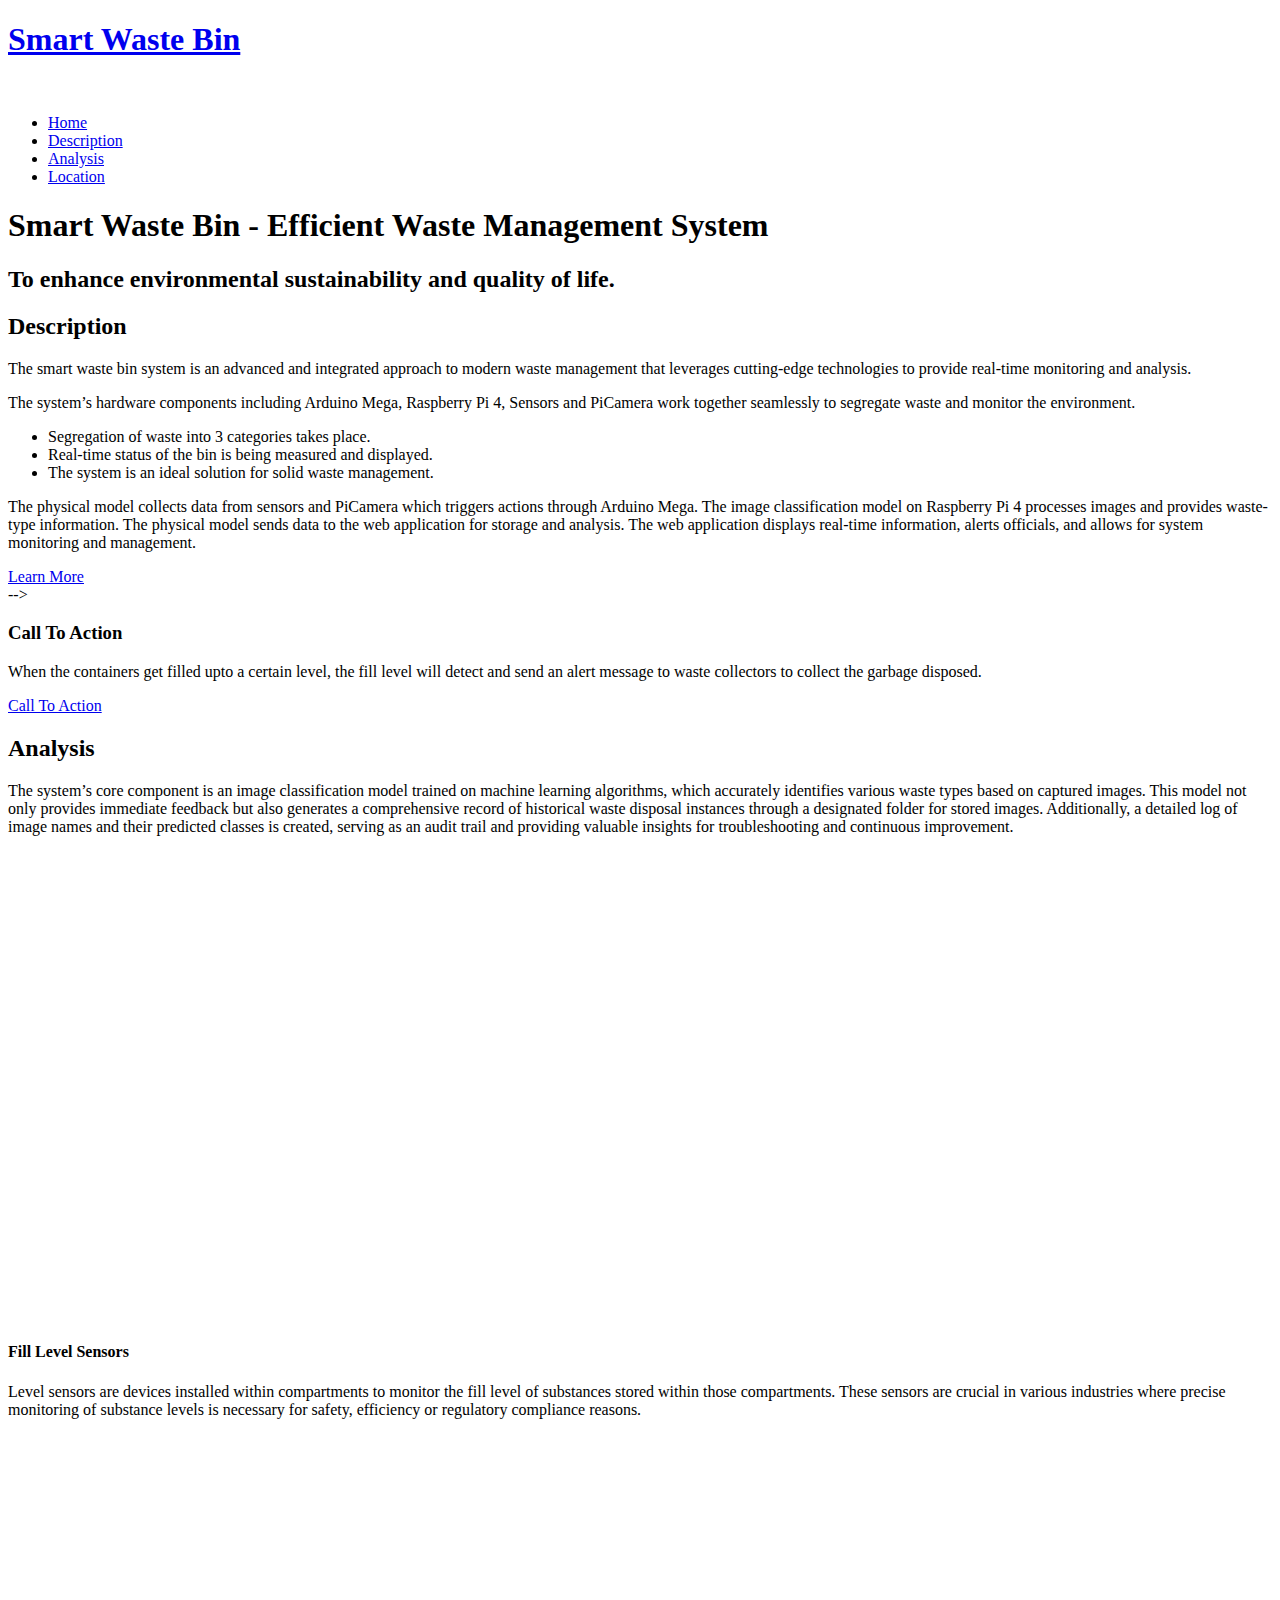
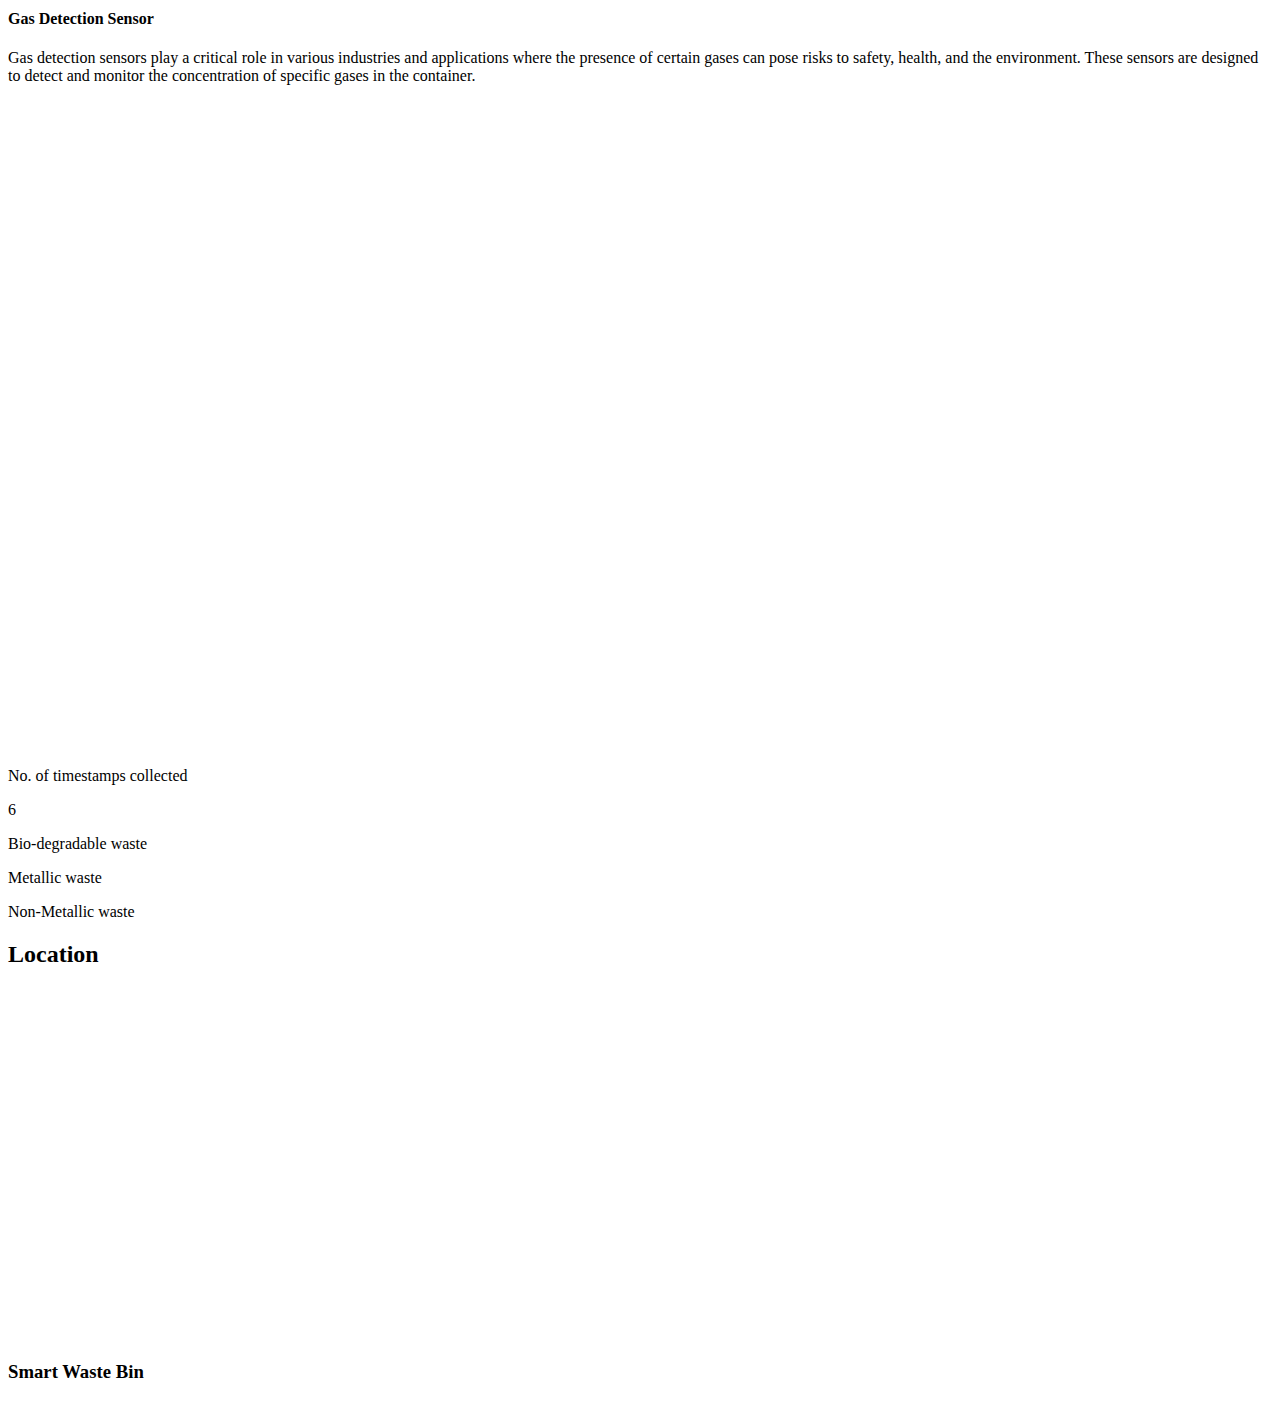
==== index.html @ ab893195 "Add files via upload" ====
<!DOCTYPE html>
<html lang="en">

<head>
  <meta charset="utf-8">
  <meta content="width=device-width, initial-scale=1.0" name="viewport">

  <title>Smart Waste Bin</title>
  <meta content="" name="description">
  <meta content="" name="keywords">

  <!-- Favicons -->
  <link href="assets/img/favicon.png" rel="icon">
  <link href="assets/img/apple-touch-icon.png" rel="apple-touch-icon">

  <!-- Google Fonts -->
  <link href="https://fonts.googleapis.com/css?family=Open+Sans:300,300i,400,400i,600,600i,700,700i|Raleway:300,300i,400,400i,500,500i,600,600i,700,700i|Poppins:300,300i,400,400i,500,500i,600,600i,700,700i" rel="stylesheet">

  <!-- Vendor CSS Files -->
  <link href="assets/vendor/bootstrap/css/bootstrap.min.css" rel="stylesheet">
  <link href="assets/vendor/bootstrap-icons/bootstrap-icons.css" rel="stylesheet">
  <link href="assets/vendor/boxicons/css/boxicons.min.css" rel="stylesheet">
  <link href="assets/vendor/glightbox/css/glightbox.min.css" rel="stylesheet">
  <link href="assets/vendor/remixicon/remixicon.css" rel="stylesheet">
  <link href="assets/vendor/swiper/swiper-bundle.min.css" rel="stylesheet">

  <!-- Template Main CSS File -->
  <link href="assets/css/style.css" rel="stylesheet">

  <!--Including Chart.js in HTML file-->
  <script src="https://cdn.jsdelivr.net/npm/chart.js"></script>
  <script src="https://cdnjs.cloudflare.com/ajax/libs/PapaParse/5.3.0/papaparse.min.js"></script>
  <style>
    .chart-container {
        width: 33%;
        display: inline-block;
        margin: 10px;
        justify-content: center;
    }
    .charts-wrapper {
            white-space: nowrap; /* Prevents charts from wrapping to next line */
            font-size: 0; /* Removes whitespace between inline-block elements */
    }

    .chart-containers {
      display: flex;
      justify-content: center;
    }
  </style>
  
</head>

<body>

  <!-- ======= Header ======= -->
  <header id="header" class="fixed-top ">
    <div class="container-fluid">

      <div class="row justify-content-center">
        <div class="col-xl-9 d-flex align-items-center justify-content-lg-between">
          <h1 class="logo me-auto me-lg-0"><a href="index.html">Smart Waste Bin</a></h1>
          <!-- Uncomment below if you prefer to use an image logo -->
          <a href="index.html" class="logo me-auto me-lg-0"><img src="assets/img/logo.png" alt="" class="img-fluid"></a>

          <nav id="navbar" class="navbar order-last order-lg-0">
            <ul>
              <li><a class="nav-link scrollto active" href="#hero">Home</a></li>
              <li><a class="nav-link scrollto" href="#about">Description</a></li>
              <li><a class="nav-link scrollto" href="#services">Analysis</a></li>
            <!--  <li><a class="nav-link scrollto " href="#portfolio">Portfolio</a></li>-->
             <!-- <li><a class="nav-link scrollto" href="#pricing">Contacts</a></li>
             <!-- <li class="dropdown"><a href="#"><span>Drop Down</span> <i class="bi bi-chevron-down"></i></a>
                <ul>
                  <li><a href="#">Drop Down 1</a></li>
                  <li class="dropdown"><a href="#"><span>Deep Drop Down</span> <i class="bi bi-chevron-right"></i></a>
                    <ul>
                      <li><a href="#">Deep Drop Down 1</a></li>
                      <li><a href="#">Deep Drop Down 2</a></li>
                      <li><a href="#">Deep Drop Down 3</a></li>
                      <li><a href="#">Deep Drop Down 4</a></li>
                      <li><a href="#">Deep Drop Down 5</a></li>
                    </ul>
                  </li>
                  <li><a href="#">Drop Down 2</a></li>
                  <li><a href="#">Drop Down 3</a></li>
                  <li><a href="#">Drop Down 4</a></li>
                </ul>
              </li>-->
              <li><a class="nav-link scrollto" href="#contact">Location</a></li>
            </ul>
            <i class="bi bi-list mobile-nav-toggle"></i>
          </nav><!-- .navbar -->

         <!-- <a href="#about" class="get-started-btn scrollto">Get Started</a>-->
        </div>
      </div>

    </div>
  </header><!-- End Header -->

  <!-- ======= Hero Section ======= -->
  <section id="hero" class="d-flex flex-column justify-content-center">
    <div class="container">
      <div class="row justify-content-center">
        <div class="col-xl-8">
          <h1>Smart Waste Bin - Efficient Waste Management System</h1>
          <h2>To enhance environmental sustainability and quality of life.</h2>
          <!--<a href="https://www.youtube.com/watch?v=jDDaplaOz7Q" class="glightbox play-btn mb-4"></a>-->
          <a href="assets/img/MetalsDetection.mp4" class="glightbox play-btn mb-4"></a>
        </div>
      </div>
    </div>
  </section><!-- End Hero -->

  <main id="main">

    <!-- ======= Description(About Us) Section ======= -->
    <section id="about" class="about">
      <div class="container">

        <div class="section-title">
          <!--<h2>About Us</h2>-->
          <h2>Description</h2>
          <p>The smart waste bin system is an advanced and integrated approach to modern waste management that leverages cutting-edge technologies to provide real-time monitoring and analysis.</p> <!--The system’s hardware components, including Arduino Mega, Raspberry Pi 4, sensors, PiCamera, and GSM module, work together seamlessly to segregate waste and monitor the environment.-->
        </div>

        <div class="row content">
          <div class="col-lg-6">
            <p>
              The system’s hardware components including Arduino Mega, Raspberry Pi 4, Sensors and PiCamera work together seamlessly to segregate waste and monitor the environment.
            </p>
            <ul>
              <li><i class="ri-check-double-line"></i> Segregation of waste into 3 categories takes place.</li>
              <li><i class="ri-check-double-line"></i> Real-time status of the bin is being measured and displayed.</li>
              <li><i class="ri-check-double-line"></i> The system is an ideal solution for solid waste management.</li>
            </ul>
          </div>
          <div class="col-lg-6 pt-4 pt-lg-0">
            <p>
              The physical model collects data from sensors and PiCamera which triggers actions through Arduino Mega.
              The image classification model on Raspberry Pi 4 processes images and provides waste-type information.
              The physical model sends data to the web application for storage and analysis. The web application displays 
              real-time information, alerts officials, and allows for system monitoring and management.
            </p>
            <a href="#" class="btn-learn-more">Learn More</a>
          </div>
        </div>

      </div>
    </section><!-- End About Us Section -->

    <!-- ======= Services Section ======= -->
<!--   <section id="services" class="services">
      <div class="container">

        <div class="section-title">
          <h2>Analysis</h2>
          <p>The system’s core component is an image classification
            model trained on machine learning algorithms, which accurately identifies various waste types based on captured
            images. This model not only provides immediate feedback
            but also generates a comprehensive record of historical waste
            disposal instances through a designated folder for stored
            images. Additionally, a detailed log of image names and their
            predicted classes is created, serving as an audit trail and
            providing valuable insights for troubleshooting and continuous improvement.</p>
        </div>-->

        <!--
        <div class="row">
          <div class="col-lg-4 col-md-6 d-flex align-items-stretch">
            <div class="icon-box">
              <div class="icon"><i class="bx bxl-dribbble"></i></div>
              <h4><a href="">Lorem Ipsum</a></h4>
              <p>Voluptatum deleniti atque corrupti quos dolores et quas molestias excepturi</p>
            </div>
          </div>

          <div class="col-lg-4 col-md-6 d-flex align-items-stretch mt-4 mt-md-0">
            <div class="icon-box">
              <div class="icon"><i class="bx bx-file"></i></div>
              <h4><a href="">Sed ut perspiciatis</a></h4>
              <p>Duis aute irure dolor in reprehenderit in voluptate velit esse cillum dolore</p>
            </div>
          </div>

          <div class="col-lg-4 col-md-6 d-flex align-items-stretch mt-4 mt-lg-0">
            <div class="icon-box">
              <div class="icon"><i class="bx bx-tachometer"></i></div>
              <h4><a href="">Magni Dolores</a></h4>
              <p>Excepteur sint occaecat cupidatat non proident, sunt in culpa qui officia</p>
            </div>
          </div>

          <div class="col-lg-4 col-md-6 d-flex align-items-stretch mt-4">
            <div class="icon-box">
              <div class="icon"><i class="bx bx-world"></i></div>
              <h4><a href="">Nemo Enim</a></h4>
              <p>At vero eos et accusamus et iusto odio dignissimos ducimus qui blanditiis</p>
            </div>
          </div>

          <div class="col-lg-4 col-md-6 d-flex align-items-stretch mt-4">
            <div class="icon-box">
              <div class="icon"><i class="bx bx-slideshow"></i></div>
              <h4><a href="">Dele cardo</a></h4>
              <p>Quis consequatur saepe eligendi voluptatem consequatur dolor consequuntur</p>
            </div>
          </div>

          <div class="col-lg-4 col-md-6 d-flex align-items-stretch mt-4">
            <div class="icon-box">
              <div class="icon"><i class="bx bx-arch"></i></div>
              <h4><a href="">Divera don</a></h4>
              <p>Modi nostrum vel laborum. Porro fugit error sit minus sapiente sit aspernatur</p>
            </div>
          </div>
          -->

 <!--       </div>

      </div>
    </section> End Services Section -->-->

    <!-- ======= Cta Section ======= -->
    <section id="cta" class="cta">
      <div class="container">

        <div class="row">
          <div class="col-lg-9 text-center text-lg-start">
            <h3>Call To Action</h3>
            <p> When the containers get filled upto a certain level, the fill level will detect and send an alert message to waste collectors to collect the garbage disposed.</p>
          </div>
          <div class="col-lg-3 cta-btn-container text-center">
            <a class="cta-btn align-middle" href="#">Call To Action</a>
          </div>
        </div>

      </div>
    </section><!-- End Cta Section -->




    <!-- ======= Analysis(Services) Section ======= -->
  <section id="services" class="services">
    <div class="container">   
    <div class="section-title">
      <h2>Analysis</h2>
      <p>The system’s core component is an image classification
        model trained on machine learning algorithms, which accurately identifies various waste types based on captured
        images. This model not only provides immediate feedback
        but also generates a comprehensive record of historical waste
        disposal instances through a designated folder for stored
        images. Additionally, a detailed log of image names and their
        predicted classes is created, serving as an audit trail and
        providing valuable insights for troubleshooting and continuous improvement.</p>
    </div>

    <div>
      <canvas id="myChart" width="1100px" height="570" style="width: 900px;"></canvas>
    </div>

    <script>

        document.addEventListener('DOMContentLoaded', function() {
                var ctx = document.getElementById('myChart').getContext('2d');
                var myChart = new Chart(ctx, {
                    type: 'bar',
                    data: {
                        labels: ['Biodegradable', 'Non-Biodegradable'],
                        datasets: [{
                            label: 'Analysis of Wastes',
                            data: [0, 0], // Initialize with zeros
                            backgroundColor: [
                                'rgba(75, 192, 192, 0.5)', // Green for Biodegradable
                                'rgba(255, 99, 132, 0.5)', // Red for Non-Biodegradable
                            ],
                            borderColor: [
                                'rgba(75, 192, 192, 1)',
                                'rgba(255, 99, 132, 1)',
                            ],
                            borderWidth: 1
                        }]
                    },
                    options: {
                        scales: {
                            yAxes: [{
                                ticks: {
                                    beginAtZero: true
                                }
                            }]
                        }
                    }
                });

        // Fetch the CSV file
        Papa.parse('csv/pro.csv', {
            download: true,
            header: true,
            complete: function(results) {
                // Initialize counts for bio and non-bio wastes
                var bioCount = 0;
                var nonBioCount = 0;

                // Iterate through the CSV data
                results.data.forEach(function(row) {
                    // Increment counts based on the value in 'Analysis of Waste' column
                    if (row['PredictedClass'] === 'Biodegradable') {
                        bioCount++;
                    } else if (row['PredictedClass'] === 'Non-Biodegradable') {
                        nonBioCount++;
                    }
                });

                // Update the chart data with the counts
                myChart.data.datasets[0].data = [bioCount, nonBioCount];
                myChart.update();
            }
        });
    });
     







/*Demo Display Code*/
/*  document.addEventListener('DOMContentLoaded', function() {
            var ctx = document.getElementById('myChart').getContext('2d');
            var myChart = new Chart(ctx, {
                type: 'bar',
                data: {
                    labels: ['Biodegradable', 'Non-Biodegradable'],
                    datasets: [{
                        label: 'Analysis of Wastes',
                        data: [getRandomInt(1, 50), getRandomInt(1, 50)],
                        backgroundColor: [
                            'rgba(75, 192, 192, 0.5)', // Green for Biodegradable
                            'rgba(255, 99, 132, 0.5)', // Red for Non-Biodegradable
                        ],
                        borderColor: [
                            'rgba(75, 192, 192, 1)',
                            'rgba(255, 99, 132, 1)',
                        ],
                        borderWidth: 1
                    }]
                },
                options: {
                    scales: {
                        yAxes: [{
                            ticks: {
                                beginAtZero: true
                            }
                        }]
                    }
                }
            });
        });

        // Function to generate random integer between min and max (inclusive)
        function getRandomInt(min, max) {
            return Math.floor(Math.random() * (max - min + 1)) + min;
        }*/


    

    </script>

</section>
<!-- End About Us(BarChart) Section -->
 



<!-- ======= Features Section(Fill level Sensor) ======= -->

            <!-- Fill level sensors(Doughnuts) -->
            <!--<div class="charts-wrapper">
                <div class="chart-container">
                    <canvas id="chart1"></canvas>
                </div>
                <div class="chart-container">
                    <canvas id="chart2"></canvas>
                </div>
                <div class="chart-container">
                    <canvas id="chart3"></canvas>
                </div>
            </div>-->
            <!--<div class="doughnut-container" style="display: flex;">-->

<section id="features" class="features">
    <div class="container">
        <div class="icon-box mt-5 mt-lg-0">
            <h4>Fill Level Sensors</h4>
            <p>
                Level sensors are devices installed within compartments to monitor the fill level of substances stored within those compartments.
                These sensors are crucial in various industries where precise monitoring of substance levels is necessary for safety, efficiency or regulatory compliance reasons.
            </p>

            <!--<div class="doughnut-container" style="display: flex; justify-content: center;">
                <div class="chart-container">
                    <canvas id="doughnutChart1" width="200" height="200"></canvas>
                </div>
                <div class="chart-container">
                    <canvas id="doughnutChart2" width="200" height="200"></canvas>
                </div>
                <div class="chart-container">
                    <canvas id="doughnutChart3" width="200" height="200"></canvas>
                </div>
            </div>-->

            <div> 
              <canvas id="horizontalChart" ></canvas>
            </div>

            <script>
                      //Code for Integrated 
                        // Function to fetch and process CSV data
    // Function to fetch and process CSV data
    async function fetchData() {
      const response = await fetch('csv/pro.csv'); // Fetch CSV file
      const data = await response.text(); // Get text data from response
      const rows = data.trim().split('\n'); // Split text into rows and remove leading/trailing whitespace
      const lastRow = rows[rows.length - 1]; // Get the last row

      // Split the last row into columns
      const columns = lastRow.split(',');

      // Extract data for the last row
      const label = columns[1]; // First column is the label
      const bioFillLevel = parseFloat(columns[3]); // Second column is biodegradable fill level
      const metalsFillLevel = parseFloat(columns[4]); // Third column is metals fill level
      const nonMetalsFillLevel = parseFloat(columns[5]); // Fourth column is non-metals fill level

      return { label, bioFillLevel, metalsFillLevel, nonMetalsFillLevel };
    }

    // Function to create and render the chart
    async function renderChart() {
      const { label, bioFillLevel, metalsFillLevel, nonMetalsFillLevel } = await fetchData();

      // Random colors for the data sets
      const bioColor = '#' + Math.floor(Math.random() * 16777215).toString(16);
      const metalsColor = '#' + Math.floor(Math.random() * 16777215).toString(16);
      const nonMetalsColor = '#' + Math.floor(Math.random() * 16777215).toString(16);

      // Chart data
      const data = {
        labels: [label],
        datasets: [
          {
            label: 'Biodegradable',
            data: [bioFillLevel],
            backgroundColor: bioColor,
          },
          {
            label: 'Metals',
            data: [metalsFillLevel],
            backgroundColor: metalsColor,
          },
          {
            label: 'Non-metals',
            data: [nonMetalsFillLevel],
            backgroundColor: nonMetalsColor,
          },
        ]
      };

      // Chart configuration
      const config = {
        type: 'bar', // Changed to horizontalBar for horizontal bars
        data: data,
        options: {
          indexAxis: 'y', // Set indexAxis to 'y' for horizontal bars
          scales: {
            x: {
              beginAtZero: true
            }
          }
        }
      };

      // Render the chart
      var horizontalChart = new Chart(
        document.getElementById('horizontalChart'),
        config
      );
    }

    // Call the function to render the chart
    renderChart();

                  // Generate random values for the data sets(Display code for Demo Horizontal Bar chart)
                  /*const biodegradableValue = Math.floor(Math.random() * 100);
                  const metalsValue = Math.floor(Math.random() * 100);
                  const nonMetalsValue = Math.floor(Math.random() * 100);

                  // Random colors for the data sets
                  const biodegradableColor = '#' + Math.floor(Math.random()*16777215).toString(16);
                  const metalsColor = '#' + Math.floor(Math.random()*16777215).toString(16);
                  const nonMetalsColor = '#' + Math.floor(Math.random()*16777215).toString(16);

                  // Create data object
                  const data = {
                    labels: ['Biodegradable', 'Metals', 'Non-Metals'],
                    datasets: [{
                      label: 'Fill Level',
                      data: [biodegradableValue, metalsValue, nonMetalsValue],
                      backgroundColor: [biodegradableColor, metalsColor, nonMetalsColor],
                    }]
                  };

                  // Chart configuration
                  const config = {
                    type: 'bar', // Changed from 'horizontalBar' to 'bar'
                    data: data,
                    options: {
                      indexAxis: 'y', // Adjusted to display bars horizontally
                      scales: {
                        x: {
                          beginAtZero: true
                        }
                      }
                    }
                  };

                  // Render the chart
                  var horizontalChart = new Chart(
                    document.getElementById('horizontalChart'),
                    config
                  );*/
            </script>


        </div>
    </div>

  </section>
    <!--<script>

         
/*document.addEventListener('DOMContentLoaded', function() {
        // Fetch the CSV file
        Papa.parse('csv/test.csv', {
            download: true,
            header: true,
            complete: function(results) {
                // Get the last row of the CSV data
                const lastRow = results.data[results.data.length - 1];

                // Extract fill level values for bio, metals, and non-metals
                const fillLevelBio = parseInt(lastRow['Fill level(bio)']);
                const fillLevelMetals = parseInt(lastRow['Fill level(metals)']);
                const fillLevelNonMetals = parseInt(lastRow['Fill level(non-metals)']);

                // Data for the three doughnut charts
                const data1 = {
                    labels: ['Biodegradable'],
                    datasets: [{
                        data: [fillLevelBio],
                        backgroundColor: ['#ff6384']
                    }]
                };

                const data2 = {
                    labels: ['Metals'],
                    datasets: [{
                        data: [fillLevelMetals],
                        backgroundColor: ['#36a2eb']
                    }]
                };

                const data3 = {
                    labels: ['Non-metals'],
                    datasets: [{
                        data: [fillLevelNonMetals],
                        backgroundColor: ['#ffce56']
                    }]
                };

                // Options for the doughnut charts
                const options = {
                    responsive: true,
                    maintainAspectRatio: false,
                    cutoutPercentage: 50
                };

                // Create the three doughnut charts
                new Chart(document.getElementById('doughnutChart1'), {
                    type: 'doughnut',
                    data: data1,
                    options: options
                });

                new Chart(document.getElementById('doughnutChart2'), {
                    type: 'doughnut',
                    data: data2,
                    options: options
                });

                new Chart(document.getElementById('doughnutChart3'), {
                    type: 'doughnut',
                    data: data3,
                    options: options
                });
            }
        });
    });
*/

    /*Demo Display Code*/
 /*     document.addEventListener('DOMContentLoaded', function() {
       // Data for the three doughnut charts
       const data1 = {
           labels: ['Biodegradable'],
           datasets: [{
               data: [30],
               backgroundColor: ['#ff6384']
           }]
       };

       const data2 = {
           labels: ['Metals'],
           datasets: [{
               data: [50],
               backgroundColor: ['#36a2eb']
           }]
       };

       const data3 = {
           labels: ['Non-metals'],
           datasets: [{
               data: [70],
               backgroundColor: ['#ffce56']
           }]
       };

       // Options for the doughnut charts
       const options = {
           responsive: true,
           maintainAspectRatio: false,
           cutoutPercentage: 50
       };

       // Create the three doughnut charts
       new Chart(document.getElementById('doughnutChart1'), {
           type: 'doughnut',
           data: data1,
           options: options
       });

       new Chart(document.getElementById('doughnutChart2'), {
           type: 'doughnut',
           data: data2,
           options: options
       });

       new Chart(document.getElementById('doughnutChart3'), {
           type: 'doughnut',
           data: data3,
           options: options
       });
   });*/
</script>-->


<!-- End Features Section -->












<!-- ======= Features Section ======= -->
<!--<section id="features" class="features">
  <div class="container">
    <div class="icon-box mt-5 mt-lg-0">
      <h4>Temperature Sensors</h4>
        <p>
          Temperature sensors are devices that measure temperature levels accurately.  
          They play a crucial role in various industries, scientific research, and everyday applications by measuring and monitoring temperature levels accurately.</p>
    </div>

  <div class="chart-containers">
    <canvas id="temperatureChart" width="200" height="100"></canvas>
  </div>
  
    <script>
        // Example data
        var exampleData = [
            { timestamp: '00:00', temperature: 15 },
            { timestamp: '06:00', temperature: 13 },
            { timestamp: '12:00', temperature: 22 },
            { timestamp: '18:00', temperature: 20 },
            { timestamp: '23:00', temperature: 14 }
        ];

        // Function to create line chart
        function createLineChart(data) {
            var timestamps = data.map(function(row) {
                return row.timestamp;
            });
            var temperatures = data.map(function(row) {
                return parseFloat(row.temperature);
            });

            var ctx = document.getElementById('temperatureChart').getContext('2d');
            var temperatureChart = new Chart(ctx, {
                type: 'line',
                data: {
                    labels: timestamps,
                    datasets: [{
                        label: 'Temperature (°C)',
                        data: temperatures,
                        borderColor: 'blue',
                        backgroundColor: 'rgba(0, 0, 255, 0.1)',
                        borderWidth: 1
                    }]
                },
                options: {
                    responsive: true,
                    scales: {
                        x: {
                            title: {
                                display: true,
                                text: 'Time'
                            }
                        },
                        y: {
                            title: {
                                display: true,
                                text: 'Temperature (°C)'
                            }
                        }
                    }
                }
            });
        }

        // Create line chart with example data
        createLineChart(exampleData);
    </script>
  
  </div>

</section>-->
<!-- End Features Section -->




<!-- ======= Features Section ======= -->
<section id="features" class="features">
  <div class="container">
    <div class="icon-box mt-5 mt-lg-0">
      <h4>Gas Detection Sensor</h4>
        <p>
          Gas detection sensors play a critical role in various industries and applications where the presence of certain gases can pose risks to safety, health, and the environment. 
          These sensors are designed to detect and monitor the concentration of specific gases in the container. </p>

        <!--<div class="chart-containers">
            <canvas id="myPieChart" width="30" height="300"></canvas>
        </div>-->

      <div style="width: 700px; height: 650px; margin: 0 auto;">
          <!--<canvas id="pieChart" width="600" height="600"></canvas>-->
          <!--<canvas id="barChart" width="900" height="900"></canvas>-->
           <!--<canvas id="pieChart" width="700" height="650"></canvas>-->
           <canvas id="lineChart" style="height: 500px;" ></canvas>
      </div>
      
  
      <script>
    
         // Function to fetch and process CSV data
    async function fetchData() {
      const response = await fetch('csv/pro.csv'); // Fetch CSV file
      const data = await response.text(); // Get text data from response
      const rows = data.trim().split('\n'); // Split text into rows and remove leading/trailing whitespace

      // Extract the last 5 rows of data
      const lastRows = rows.slice(-5);

      // Extract 'Filename' column (2nd column) for x-axis labels
      const labels = lastRows.map(row => {
        const columns = row.split(',');
        return columns[1].trim(); // Extract and trim 'Filename' value
      });

      // Extract 'GasBIo' column (last column) for y-axis data
      const gasData = lastRows.map(row => {
        const columns = row.split(',');
        return parseInt(columns[6]); // Extract and parse 'GasBIo' value as integer
      });

      return { labels, gasData };
    }

    // Function to create and render the chart
    async function renderChart() {
      const { labels, gasData } = await fetchData();

      // Chart data
      const data = {
        labels: labels,
        datasets: [{
          label: 'Presence of Gas',
          data: gasData,
          borderColor: 'blue',
          fill: false
        }]
      };

      // Chart configuration
      const config = {
        type: 'line',
        data: data,
        options: {
          scales: {
            y: {
              beginAtZero: true,
              max: 12
            }
          }
        }
      };

      // Render the chart
      var lineChart = new Chart(
        document.getElementById('lineChart'),
        config
      );
    }

    // Call the function to render the chart
    renderChart();




         /* document.addEventListener('DOMContentLoaded', async function() {
              // Fetch data from CSV file
              const response = await fetch('csv/test.csv');
              const textData = await response.text();

              // Process CSV data
              const gasData = processData(textData);

              console.log(gasData); // Log the processed data

              // Data for the pie chart
              const data = {
                  labels: Object.keys(gasData), // Gas names for labels
                  datasets: [{
                      data: Object.values(gasData), // Occurrence counts as data
                      backgroundColor: generateRandomColors(Object.keys(gasData).length) // Generate random colors for segments
                  }]
              };

              console.log(data); // Log the data for the chart

              // Options for the pie chart
              const options = {
                  responsive: true,
                  maintainAspectRatio: false
              };

              // Create the pie chart
              new Chart(document.getElementById('pieChart'), {
                  type: 'pie',
                  data: data,
                  options: options
              });
          });

          // Function to process CSV data and count the occurrences of each gas
          function processData(csvData) {
              const rows = csvData.trim().split('\n'); // Split text into rows
              const gasCount = {}; // Object to store gas occurrences

              // Process each row starting from the second row (skipping header)
              for (let i = 1; i < rows.length; i++) {
                  const row = rows[i];
                  const columns = row.split(','); // Split row into columns
                  const gas = columns[4].trim().toLowerCase(); // Get gas name from the fifth column
                  if (gas in gasCount) {
                      gasCount[gas]++; // Increment count if gas exists
                  } else {
                      gasCount[gas] = 1; // Initialize count if gas is encountered for the first time
                  }
              }

              return gasCount;
          }

          // Function to generate random colors for pie segments
          function generateRandomColors(count) {
              const colors = [];
              for (let i = 0; i < count; i++) {
                  const color = '#' + Math.floor(Math.random() * 16777215).toString(16); // Generate random color
                  colors.push(color);
              }
              return colors;
          }
          LASTTT*/


  /*Integrated display for Bar chart for Gas*/
 /*   document.addEventListener('DOMContentLoaded', async function() {
        // Fetch data from CSV file
        const response = await fetch('csv/test.csv');
        const textData = await response.text();

        // Process CSV data
        const gasData = processData(textData);

        console.log(gasData); // Log the processed data

        // Data for the bar chart
        const data = {
            labels: Object.keys(gasData), // Gas names for x-axis
            datasets: [{
                label: 'Gas Occurrences',
                data: Object.values(gasData), // Occurrence counts as data for y-axis
                backgroundColor: generateRandomColors(Object.keys(gasData).length) // Generate random colors for bars
            }]
        };

        console.log(data); // Log the data for the chart

        // Options for the bar chart
        const options = {
            responsive: true,
            maintainAspectRatio: false,
            scales: {
                y: {
                    beginAtZero: true,
                    title: {
                        display: true,
                        text: 'Occurrences'
                    }
                },
                x: {
                    title: {
                        display: true,
                        text: 'Gas'
                    }
                }
            }
        };

        // Create the bar chart
        new Chart(document.getElementById('barChart'), {
            type: 'bar',
            data: data,
            options: options
        });
    });

    // Function to process CSV data and count the occurrences of each gas
    function processData(csvData) {
        const rows = csvData.trim().split('\n'); // Split text into rows
        const gasCount = {}; // Object to store gas occurrences

        // Process each row starting from the second row (skipping header)
        for (let i = 1; i < rows.length; i++) {
            const row = rows[i];
            const columns = row.split(','); // Split row into columns
            const gas = columns[4].trim().toLowerCase(); // Get gas name from the fifth column
            if (gas in gasCount) {
                gasCount[gas]++; // Increment count if gas exists
            } else {
                gasCount[gas] = 1; // Initialize count if gas is encountered for the first time
            }
        }

        return gasCount;
    }

    // Function to generate random colors for bars
    function generateRandomColors(count) {
        const colors = [];
        for (let i = 0; i < count; i++) {
            const color = '#' + Math.floor(Math.random() * 16777215).toString(16); // Generate random color
            colors.push(color);
        }
        return colors;
    }*/





         
/*Demo Display Code*/
/*document.addEventListener('DOMContentLoaded', function() {
              // Data for the pie chart
              const data = {
                  labels: ['LPG', 'Propane', 'Methane', 'Alcohol', 'Hydrogen', 'CO'],
                  datasets: [{
                      data: generateRandomData(),
                      backgroundColor: ['#ff6384', '#36a2eb', '#ffce56', '#4bc0c0', '#9966ff', '#ff7f50']
                  }]
              };
  
              // Options for the pie chart
              const options = {
                  responsive: true,
                  maintainAspectRatio: false
              };
  
              // Create the pie chart
              new Chart(document.getElementById('pieChart'), {
                  type: 'pie',
                  data: data,
                  options: options
              });
          });
  
          // Function to generate random data values
          function generateRandomData() {
              return [
                  Math.floor(Math.random() * 100), // LPG
                  Math.floor(Math.random() * 100), // Propane
                  Math.floor(Math.random() * 100), // Methane
                  Math.floor(Math.random() * 100), // Alcohol
                  Math.floor(Math.random() * 100), // Hydrogen
                  Math.floor(Math.random() * 100)  // CO
              ];
          }*/
      </script>
    
       
  
</section>
<!-- End Features Section -->

















   

    <!-- ======= Clients Section ======= 
    <section id="clients" class="clients">
      
    </section>-->
    <!--End Clients Section -->





    <!-- ======= Counts Section ======= -->
    <section id="counts" class="counts">
      <div class="container">

        <div class="text-center title">
          <!--<h3>Data achieved from smart waste bin</h3>-->
          <!--<p>Iusto et labore modi qui sapiente xpedita tempora et aut non ipsum consequatur illo.</p>-->
        </div>

        <div class="row counters position-relative">

          <!--<div class="col-lg-3 col-6 text-center">
            <span data-purecounter-start="0" data-purecounter-end="232" data-purecounter-duration="2" class="purecounter"></span>
            <p>No. of timestamps collected</p>
          </div>-->

          <div class="col-lg-3 col-6 text-center">
            <span id="purecounter" class="purecounter"></span>
            <p>No. of timestamps collected</p>
          </div>
        
          <script>
            document.addEventListener('DOMContentLoaded', async function() {
              // Fetch data from CSV file
              const response = await fetch('csvfile/test2.csv');
              const textData = await response.text();
        
              // Split text data into lines and count the number of lines
              const lineCount = textData.trim().split('\n').length;
        
              // Calculate the value for data-purecounter-end
              const purecounterEnd = lineCount - 1;
        
              // Set the data-purecounter-end attribute of the span element
              const purecounterSpan = document.getElementById('purecounter');
              purecounterSpan.setAttribute('data-purecounter-end', purecounterEnd);
        
              // Initialize Purecounter
              new PureCounter(purecounterSpan);
            });
          </script>

          <!--<div class="col-lg-3 col-6 text-center">
            <span data-purecounter-start="0" data-purecounter-end="92" data-purecounter-duration="2" class="purecounter"></span>
            <p>Bio-degradable waste</p>
          </div>-->
          <div class="col-lg-3 col-6 text-center" id="counterDiv">
            <span id="counter" data-purecounter-start="0" data-purecounter-end="0" data-purecounter-duration="2" class="purecounter"></span>
            <p>Bio-degradable waste</p>
          </div>
        
          <script>
            // Function to fetch and process CSV data
            async function fetchData() {
              const response = await fetch('csv/pro.csv'); // Fetch CSV file
              const data = await response.text(); // Get text data from response
              const rows = data.trim().split('\n'); // Split text into rows and remove leading/trailing whitespace
        
              // Count the number of 'Biodegradable' entries in the 'PredictedClass' column
              const count = rows.reduce((total, row) => {
                const columns = row.split(',');
                if (columns[2].trim() === 'Biodegradable') { // Check if the 3rd column (index 2) is 'Biodegradable'
                  total++;
                }
                return total;
              }, 0);
        
              return count;
            }
        
            // Function to update the counter with the fetched data
            async function updateCounter() {
              const count = await fetchData();
              const counterElement = document.getElementById('counter');
              counterElement.dataset.purecounterEnd = count; // Set the value of data-purecounter-end
              counterElement.innerText = count; // Update the counter text
            }
        
            // Call the function to update the counter
            updateCounter();
          </script>

          <div class="col-lg-3 col-6 text-center">
            <span data-purecounter-start="0" data-purecounter-end="5" data-purecounter-duration="1" class="purecounter"></span>
            <p>Metallic waste</p>
          </div>

          <div class="col-lg-3 col-6 text-center">
            <span data-purecounter-start="0" data-purecounter-end="8" data-purecounter-duration="1" class="purecounter"></span>
            <p>Non-Metallic waste</p>
          </div>
        </div>

      </div>
    </section><!-- End Counts Section -->

    <!-- ======= Portfolio Section ======= -->
   <!-- <section id="portfolio" class="portfolio">
      <div class="container">

        <div class="section-title">
          <h2>Portfolio</h2>
          <p>Magnam dolores commodi suscipit. Necessitatibus eius consequatur ex aliquid fuga eum quidem. Sit sint consectetur velit. Quisquam quos quisquam cupiditate. Et nemo qui impedit suscipit alias ea. Quia fugiat sit in iste officiis commodi quidem hic quas.</p>
        </div>

        <div class="row">
          <div class="col-lg-12 d-flex justify-content-center">
            <ul id="portfolio-flters">
              <li data-filter="*" class="filter-active">All</li>
              <li data-filter=".filter-app">App</li>
              <li data-filter=".filter-card">Card</li>
              <li data-filter=".filter-web">Web</li>
            </ul>
          </div>
        </div>

        <div class="row portfolio-container">

          <div class="col-lg-4 col-md-6 portfolio-item filter-app">
            <img src="assets/img/portfolio/portfolio-1.jpg" class="img-fluid" alt="">
            <div class="portfolio-info">
              <h4>App 1</h4>
              <p>App</p>
              <a href="assets/img/portfolio/portfolio-1.jpg" data-gallery="portfolioGallery" class="portfolio-lightbox preview-link" title="App 1"><i class="bx bx-plus"></i></a>
              <a href="portfolio-details.html" class="details-link" title="More Details"><i class="bx bx-link"></i></a>
            </div>
          </div>

          <div class="col-lg-4 col-md-6 portfolio-item filter-web">
            <img src="assets/img/portfolio/portfolio-2.jpg" class="img-fluid" alt="">
            <div class="portfolio-info">
              <h4>Web 3</h4>
              <p>Web</p>
              <a href="assets/img/portfolio/portfolio-2.jpg" data-gallery="portfolioGallery" class="portfolio-lightbox preview-link" title="Web 3"><i class="bx bx-plus"></i></a>
              <a href="portfolio-details.html" class="details-link" title="More Details"><i class="bx bx-link"></i></a>
            </div>
          </div>

          <div class="col-lg-4 col-md-6 portfolio-item filter-app">
            <img src="assets/img/portfolio/portfolio-3.jpg" class="img-fluid" alt="">
            <div class="portfolio-info">
              <h4>App 2</h4>
              <p>App</p>
              <a href="assets/img/portfolio/portfolio-3.jpg" data-gallery="portfolioGallery" class="portfolio-lightbox preview-link" title="App 2"><i class="bx bx-plus"></i></a>
              <a href="portfolio-details.html" class="details-link" title="More Details"><i class="bx bx-link"></i></a>
            </div>
          </div>

          <div class="col-lg-4 col-md-6 portfolio-item filter-card">
            <img src="assets/img/portfolio/portfolio-4.jpg" class="img-fluid" alt="">
            <div class="portfolio-info">
              <h4>Card 2</h4>
              <p>Card</p>
              <a href="assets/img/portfolio/portfolio-4.jpg" data-gallery="portfolioGallery" class="portfolio-lightbox preview-link" title="Card 2"><i class="bx bx-plus"></i></a>
              <a href="portfolio-details.html" class="details-link" title="More Details"><i class="bx bx-link"></i></a>
            </div>
          </div>

          <div class="col-lg-4 col-md-6 portfolio-item filter-web">
            <img src="assets/img/portfolio/portfolio-5.jpg" class="img-fluid" alt="">
            <div class="portfolio-info">
              <h4>Web 2</h4>
              <p>Web</p>
              <a href="assets/img/portfolio/portfolio-5.jpg" data-gallery="portfolioGallery" class="portfolio-lightbox preview-link" title="Web 2"><i class="bx bx-plus"></i></a>
              <a href="portfolio-details.html" class="details-link" title="More Details"><i class="bx bx-link"></i></a>
            </div>
          </div>

          <div class="col-lg-4 col-md-6 portfolio-item filter-app">
            <img src="assets/img/portfolio/portfolio-6.jpg" class="img-fluid" alt="">
            <div class="portfolio-info">
              <h4>App 3</h4>
              <p>App</p>
              <a href="assets/img/portfolio/portfolio-6.jpg" data-gallery="portfolioGallery" class="portfolio-lightbox preview-link" title="App 3"><i class="bx bx-plus"></i></a>
              <a href="portfolio-details.html" class="details-link" title="More Details"><i class="bx bx-link"></i></a>
            </div>
          </div>

          <div class="col-lg-4 col-md-6 portfolio-item filter-card">
            <img src="assets/img/portfolio/portfolio-7.jpg" class="img-fluid" alt="">
            <div class="portfolio-info">
              <h4>Card 1</h4>
              <p>Card</p>
              <a href="assets/img/portfolio/portfolio-7.jpg" data-gallery="portfolioGallery" class="portfolio-lightbox preview-link" title="Card 1"><i class="bx bx-plus"></i></a>
              <a href="portfolio-details.html" class="details-link" title="More Details"><i class="bx bx-link"></i></a>
            </div>
          </div>

          <div class="col-lg-4 col-md-6 portfolio-item filter-card">
            <img src="assets/img/portfolio/portfolio-8.jpg" class="img-fluid" alt="">
            <div class="portfolio-info">
              <h4>Card 3</h4>
              <p>Card</p>
              <a href="assets/img/portfolio/portfolio-8.jpg" data-gallery="portfolioGallery" class="portfolio-lightbox preview-link" title="Card 3"><i class="bx bx-plus"></i></a>
              <a href="portfolio-details.html" class="details-link" title="More Details"><i class="bx bx-link"></i></a>
            </div>
          </div>

          <div class="col-lg-4 col-md-6 portfolio-item filter-web">
            <img src="assets/img/portfolio/portfolio-9.jpg" class="img-fluid" alt="">
            <div class="portfolio-info">
              <h4>Web 3</h4>
              <p>Web</p>
              <a href="assets/img/portfolio/portfolio-9.jpg" data-gallery="portfolioGallery" class="portfolio-lightbox preview-link" title="Web 3"><i class="bx bx-plus"></i></a>
              <a href="portfolio-details.html" class="details-link" title="More Details"><i class="bx bx-link"></i></a>
            </div>
          </div>

        </div>

      </div>
    </section>--><!-- End Portfolio Section -->

    <!-- ======= Pricing Section ======= -->
    <!--<section id="pricing" class="pricing">
      <div class="container">

        <div class="section-title">
          <h2>Pricing</h2>
          <p>Magnam dolores commodi suscipit. Necessitatibus eius consequatur ex aliquid fuga eum quidem. Sit sint consectetur velit. Quisquam quos quisquam cupiditate. Et nemo qui impedit suscipit alias ea. Quia fugiat sit in iste officiis commodi quidem hic quas.</p>
        </div>

        <div class="row">

          <div class="col-lg-4 col-md-6">
            <div class="box">
              <h3>Free</h3>
              <h4><sup>$</sup>0<span> / month</span></h4>
              <ul>
                <li>Aida dere</li>
                <li>Nec feugiat nisl</li>
                <li>Nulla at volutpat dola</li>
                <li class="na">Pharetra massa</li>
                <li class="na">Massa ultricies mi</li>
              </ul>
              <div class="btn-wrap">
                <a href="#" class="btn-buy">Buy Now</a>
              </div>
            </div>
          </div>

          <div class="col-lg-4 col-md-6 mt-4 mt-md-0">
            <div class="box recommended">
              <span class="recommended-badge">Recommended</span>
              <h3>Business</h3>
              <h4><sup>$</sup>19<span> / month</span></h4>
              <ul>
                <li>Aida dere</li>
                <li>Nec feugiat nisl</li>
                <li>Nulla at volutpat dola</li>
                <li>Pharetra massa</li>
                <li class="na">Massa ultricies mi</li>
              </ul>
              <div class="btn-wrap">
                <a href="#" class="btn-buy">Buy Now</a>
              </div>
            </div>
          </div>

          <div class="col-lg-4 col-md-6 mt-4 mt-lg-0">
            <div class="box">
              <h3>Developer</h3>
              <h4><sup>$</sup>29<span> / month</span></h4>
              <ul>
                <li>Aida dere</li>
                <li>Nec feugiat nisl</li>
                <li>Nulla at volutpat dola</li>
                <li>Pharetra massa</li>
                <li>Massa ultricies mi</li>
              </ul>
              <div class="btn-wrap">
                <a href="#" class="btn-buy">Buy Now</a>
              </div>
            </div>
          </div>

        </div>

      </div>
    </section>--><!-- End Pricing Section -->

    <!-- ======= Faq Section ======= -->
    <!--<section id="faq" class="faq">
      <div class="container-fluid">

        <div class="row">

          <div class="col-lg-7 d-flex flex-column justify-content-center align-items-stretch  order-2 order-lg-1">

            <div class="content">
              <h3>Frequently Asked <strong>Questions</strong></h3>
              <p>
                Lorem ipsum dolor sit amet, consectetur adipiscing elit, sed do eiusmod tempor incididunt ut labore et dolore magna aliqua. Duis aute irure dolor in reprehenderit
              </p>
            </div>

            <div class="accordion-list">
              <ul>
                <li>
                  <a data-bs-toggle="collapse" class="collapse" data-bs-target="#accordion-list-1">Non consectetur a erat nam at lectus urna duis? <i class="bx bx-chevron-down icon-show"></i><i class="bx bx-chevron-up icon-close"></i></a>
                  <div id="accordion-list-1" class="collapse show" data-bs-parent=".accordion-list">
                    <p>
                      Feugiat pretium nibh ipsum consequat. Tempus iaculis urna id volutpat lacus laoreet non curabitur gravida. Venenatis lectus magna fringilla urna porttitor rhoncus dolor purus non.
                    </p>
                  </div>
                </li>

                <li>
                  <a data-bs-toggle="collapse" data-bs-target="#accordion-list-2" class="collapsed">Feugiat scelerisque varius morbi enim nunc? <i class="bx bx-chevron-down icon-show"></i><i class="bx bx-chevron-up icon-close"></i></a>
                  <div id="accordion-list-2" class="collapse" data-bs-parent=".accordion-list">
                    <p>
                      Dolor sit amet consectetur adipiscing elit pellentesque habitant morbi. Id interdum velit laoreet id donec ultrices. Fringilla phasellus faucibus scelerisque eleifend donec pretium. Est pellentesque elit ullamcorper dignissim. Mauris ultrices eros in cursus turpis massa tincidunt dui.
                    </p>
                  </div>
                </li>

                <li>
                  <a data-bs-toggle="collapse" data-bs-target="#accordion-list-3" class="collapsed">Dolor sit amet consectetur adipiscing elit? <i class="bx bx-chevron-down icon-show"></i><i class="bx bx-chevron-up icon-close"></i></a>
                  <div id="accordion-list-3" class="collapse" data-bs-parent=".accordion-list">
                    <p>
                      Eleifend mi in nulla posuere sollicitudin aliquam ultrices sagittis orci. Faucibus pulvinar elementum integer enim. Sem nulla pharetra diam sit amet nisl suscipit. Rutrum tellus pellentesque eu tincidunt. Lectus urna duis convallis convallis tellus. Urna molestie at elementum eu facilisis sed odio morbi quis
                    </p>
                  </div>
                </li>

              </ul>
            </div>

          </div>

          <div class="col-lg-5 align-items-stretch order-1 order-lg-2 img" style='background-image: url("assets/img/faq.jpg");'>&nbsp;</div>
        </div>

      </div>
    </section>--><!-- End Faq Section -->

    <!-- ======= Contact Section ======= -->
    <section id="contact" class="contact">
      <div class="container">

        <div class="section-title">
          <h2>Location</h2>
          <!--<p>Magnam dolores commodi suscipit. Necessitatibus eius consequatur ex aliquid fuga eum quidem. Sit sint consectetur velit. Quisquam quos quisquam cupiditate. Et nemo qui impedit suscipit alias ea. Quia fugiat sit in iste officiis commodi quidem hic quas.</p>-->
        </div>
      </div>

      <div>
        <iframe style="border:0; width: 100%; height: 350px;" src="https://maps.google.com/maps?q=Mar+Baselios+College+of+Engineering+and+Technology&t=&z=13&ie=UTF8&iwloc=&output=embed" frameborder="0" allowfullscreen></iframe>
        <!--<iframe style="border:0; width: 100%; height: 350px;" src="https://www.google.com/maps/embed?pb=!1m14!1m8!1m3!1d12097.433213460943!2d-74.0062269!3d40.7101282!3m2!1i1024!2i768!4f13.1!3m3!1m2!1s0x0%3A0xb89d1fe6bc499443!2sDowntown+Conference+Center!5e0!3m2!1smk!2sbg!4v1539943755621" frameborder="0" allowfullscreen></iframe>-->
      </div>

      <!--<div class="container">

        <div class="row mt-5">

          <div class="col-lg-4">
            <div class="info">
              <div class="address">
                <i class="ri-map-pin-line"></i>
                <h4>Location:</h4>
                <p>A108 Adam Street, New York, NY 535022</p>
              </div>

              <div class="email">
                <i class="ri-mail-line"></i>
                <h4>Email:</h4>
                <p>info@example.com</p>
              </div>

              <div class="phone">
                <i class="ri-phone-line"></i>
                <h4>Call:</h4>
                <p>+1 5589 55488 55s</p>
              </div>

            </div>

          </div>

          <div class="col-lg-8 mt-5 mt-lg-0">

            <form action="forms/contact.php" method="post" role="form" class="php-email-form">
              <div class="row">
                <div class="col-md-6 form-group">
                  <input type="text" name="name" class="form-control" id="name" placeholder="Your Name" required>
                </div>
                <div class="col-md-6 form-group mt-3 mt-md-0">
                  <input type="email" class="form-control" name="email" id="email" placeholder="Your Email" required>
                </div>
              </div>
              <div class="form-group mt-3">
                <input type="text" class="form-control" name="subject" id="subject" placeholder="Subject" required>
              </div>
              <div class="form-group mt-3">
                <textarea class="form-control" name="message" rows="5" placeholder="Message" required></textarea>
              </div>
              <div class="my-3">
                <div class="loading">Loading</div>
                <div class="error-message"></div>
                <div class="sent-message">Your message has been sent. Thank you!</div>
              </div>
              <div class="text-center"><button type="submit">Send Message</button></div>
            </form>

          </div>

        </div>

      </div>
    </section>--><!-- End Contact Section -->

  </main><!-- End #main -->

  <!-- ======= Footer ======= -->
  <footer id="footer">
    <div class="container">
      <h3>Smart Waste Bin</h3>
      <!--<p>Et aut eum quis fuga eos sunt ipsa nihil. Labore corporis magni eligendi fuga maxime saepe commodi placeat.</p>
      <div class="social-links">
        <a href="#" class="twitter"><i class="bx bxl-twitter"></i></a>
        <a href="#" class="facebook"><i class="bx bxl-facebook"></i></a>
        <a href="#" class="instagram"><i class="bx bxl-instagram"></i></a>
        <a href="#" class="google-plus"><i class="bx bxl-skype"></i></a>
        <a href="#" class="linkedin"><i class="bx bxl-linkedin"></i></a>
      </div>
      <div class="copyright">
        &copy; Copyright <strong><span>KnightOne</span></strong>. All Rights Reserved
      </div>
      <div class="credits">->>
        <!-- All the links in the footer should remain intact. -->
        <!-- You can delete the links only if you purchased the pro version. -->
        <!-- Licensing information: https://bootstrapmade.com/license/ -->
        <!-- Purchase the pro version with working PHP/AJAX contact form: https://bootstrapmade.com/knight-simple-one-page-bootstrap-template/ -->
        <!--Designed by <a href="https://bootstrapmade.com/">BootstrapMade</a>
      </div>-->
    </div>
  </footer><!-- End Footer -->

  <div id="preloader"></div>
  <a href="#" class="back-to-top d-flex align-items-center justify-content-center"><i class="bi bi-arrow-up-short"></i></a>

  <!-- Vendor JS Files -->
  <script src="assets/vendor/purecounter/purecounter_vanilla.js"></script>
  <script src="assets/vendor/bootstrap/js/bootstrap.bundle.min.js"></script>
  <script src="assets/vendor/glightbox/js/glightbox.min.js"></script>
  <script src="assets/vendor/isotope-layout/isotope.pkgd.min.js"></script>
  <script src="assets/vendor/swiper/swiper-bundle.min.js"></script>
  <script src="assets/vendor/php-email-form/validate.js"></script>


  




  <!-- Template Main JS File -->
  <script src="assets/js/main.js"></script>

</body>

</html>
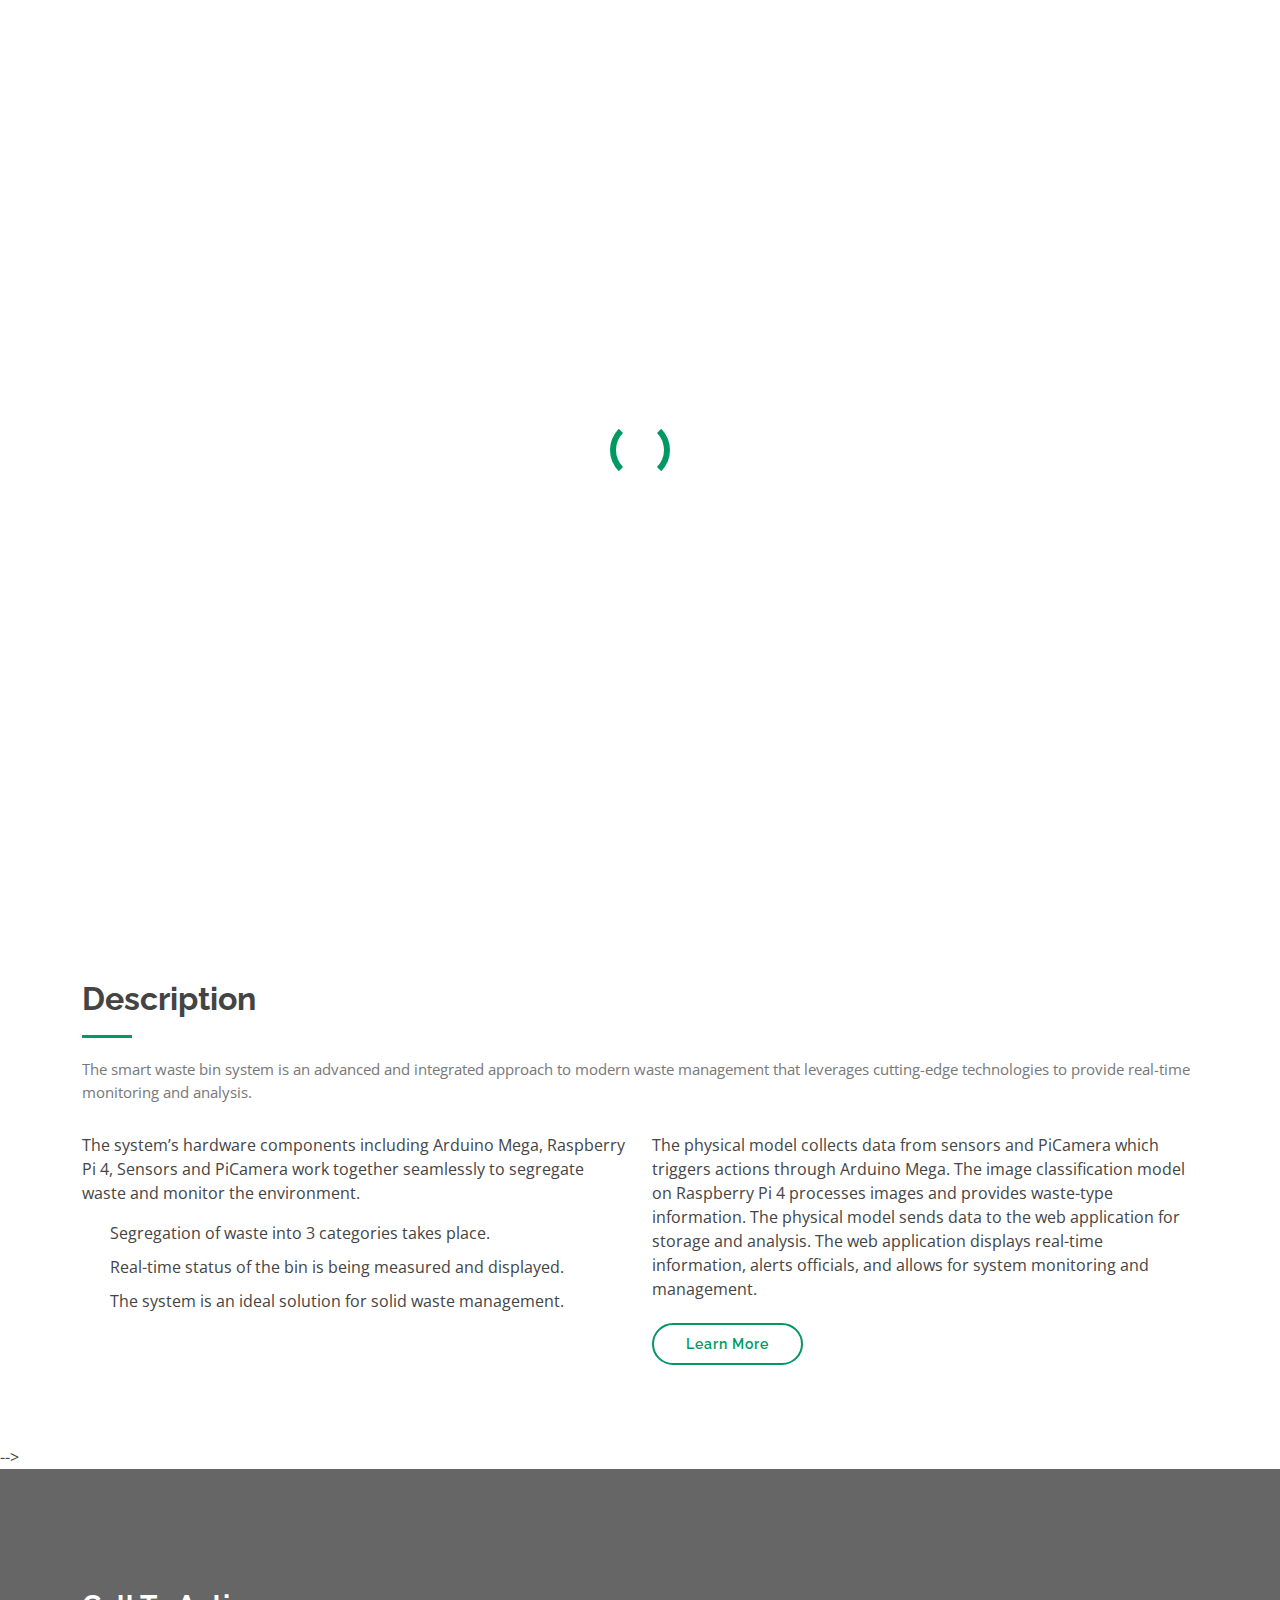
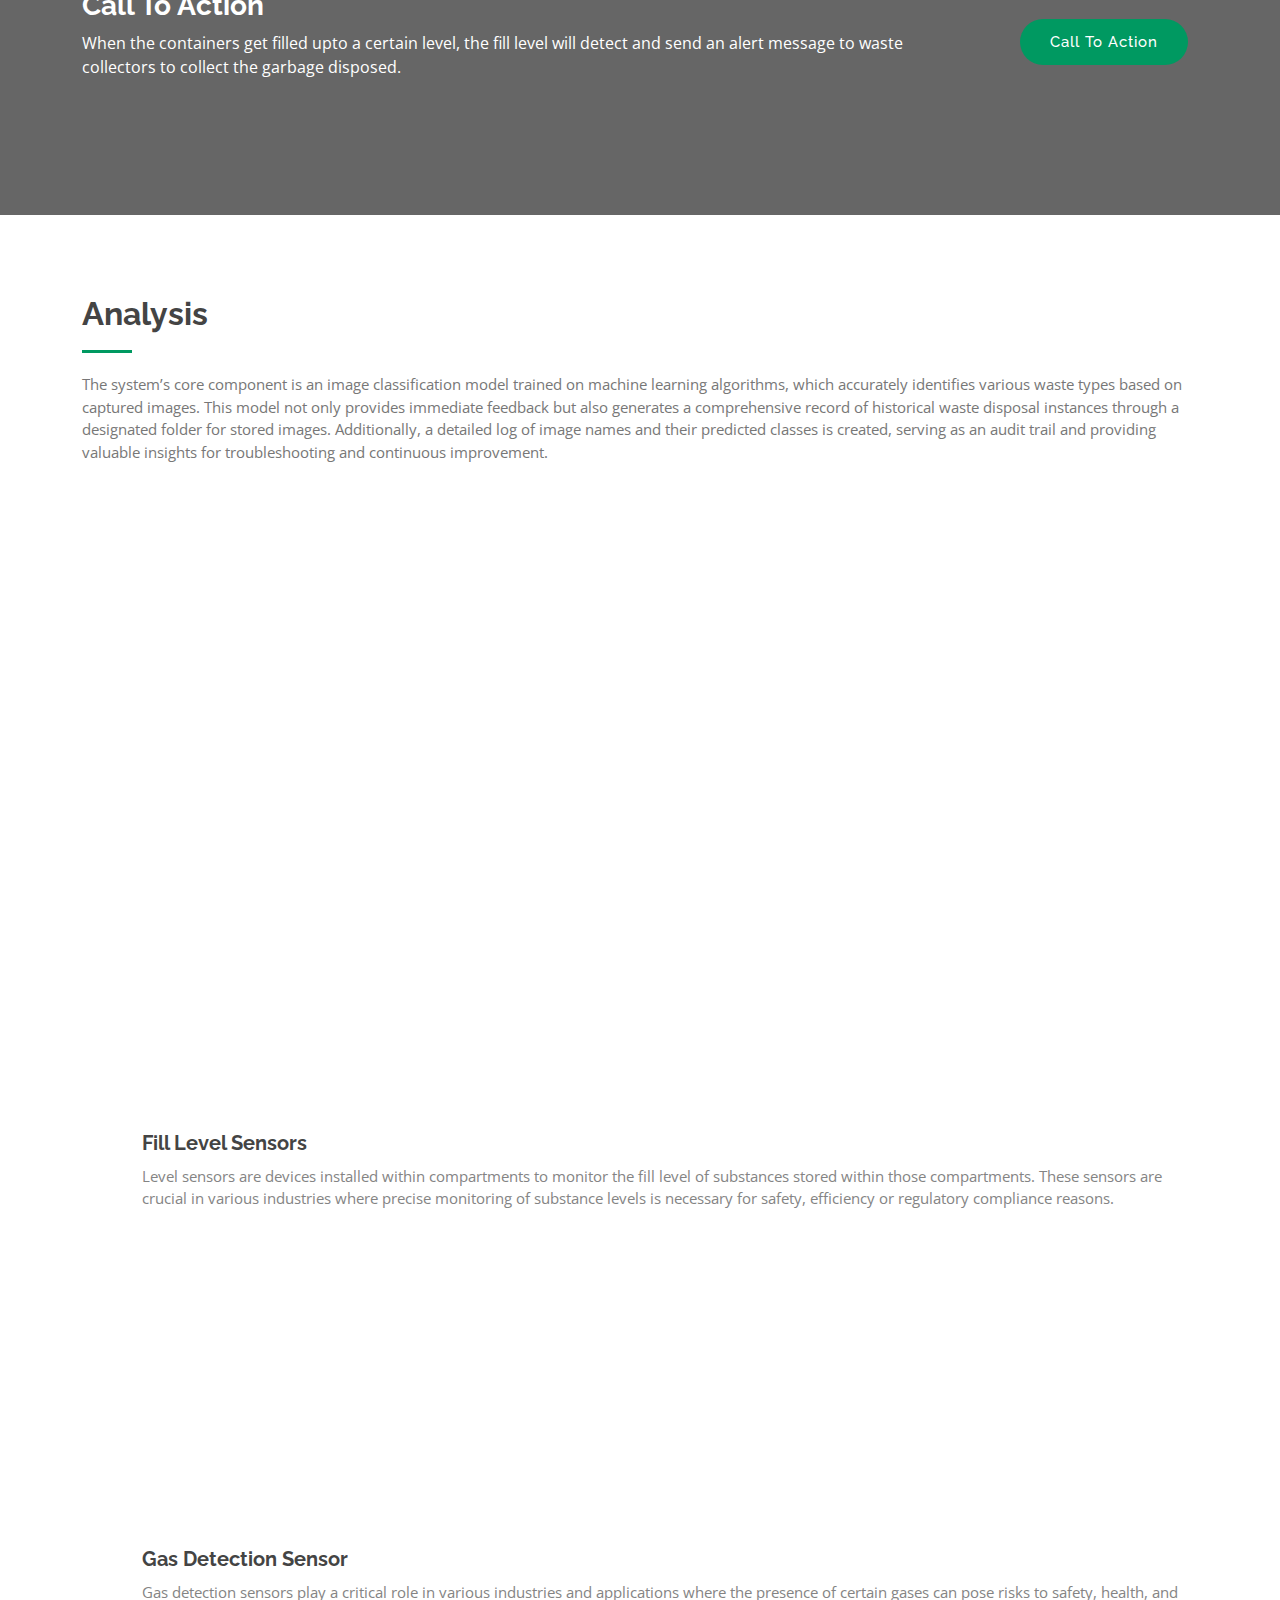
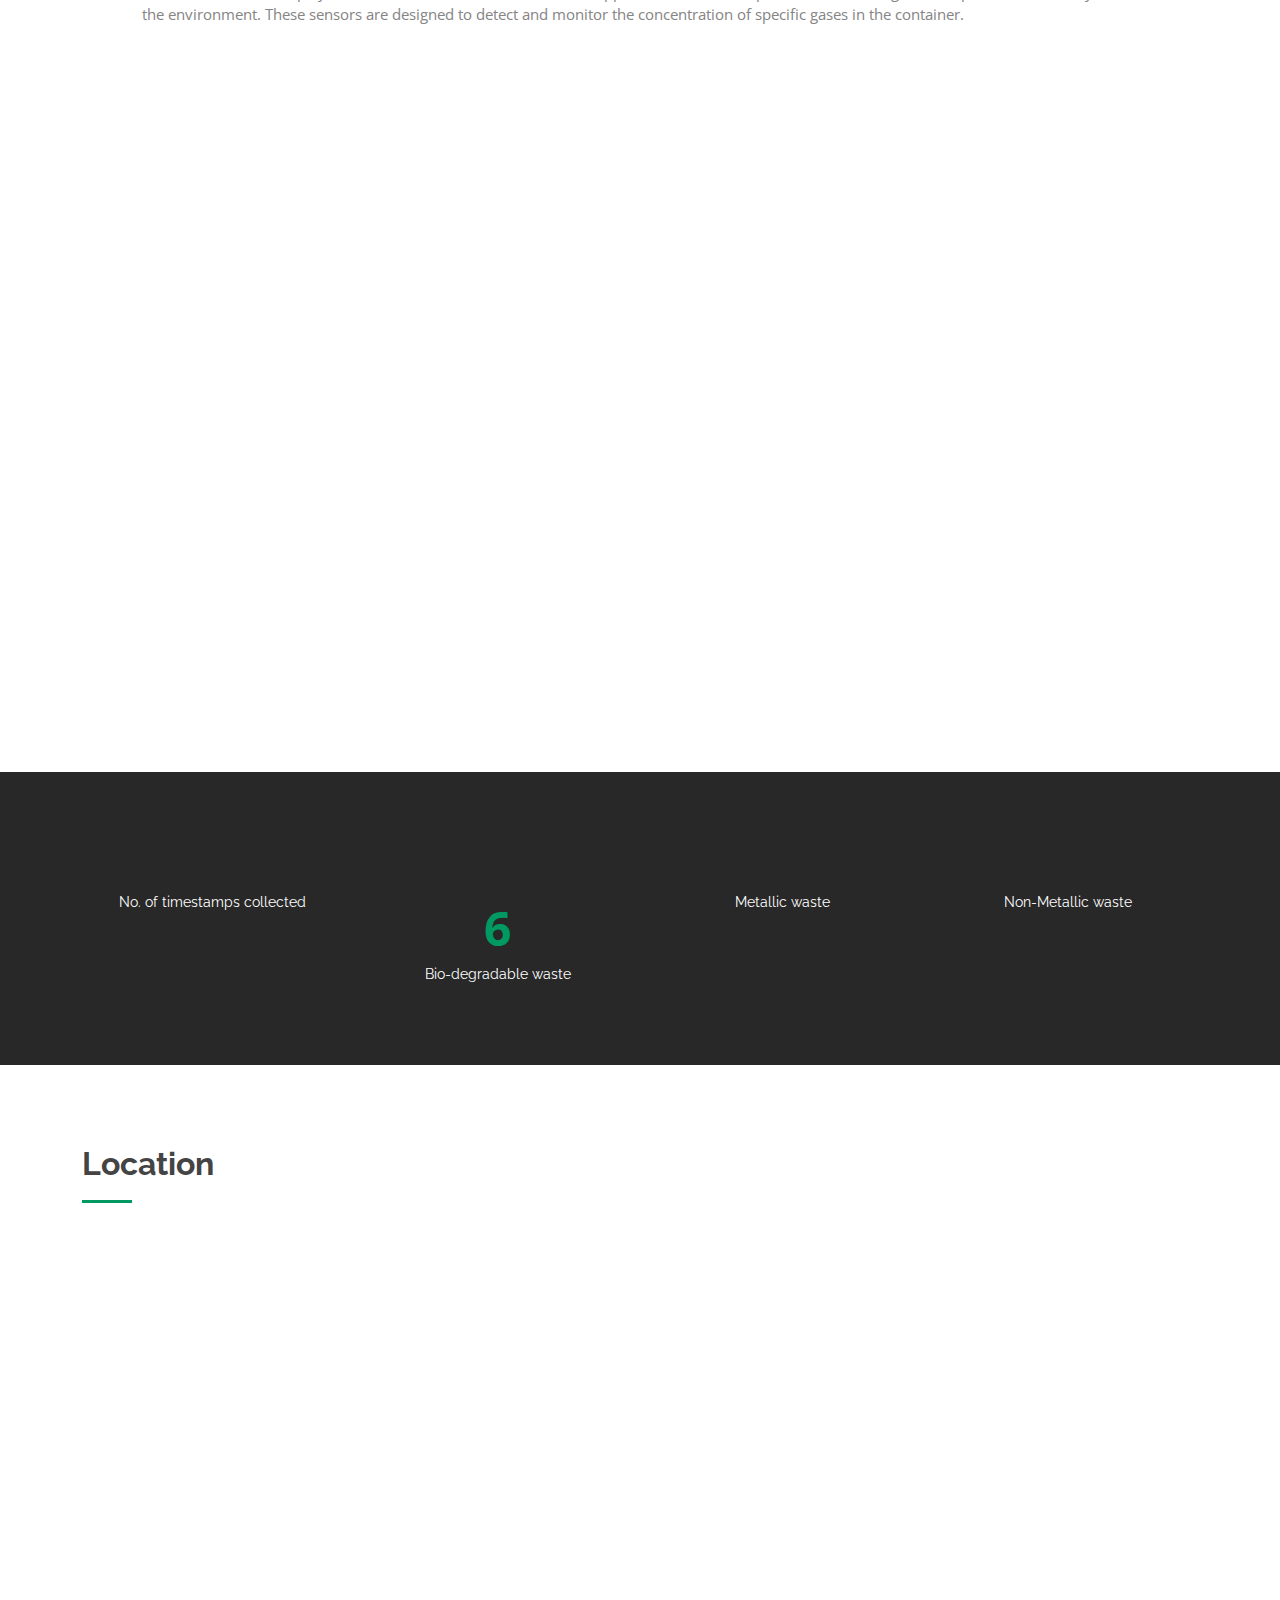
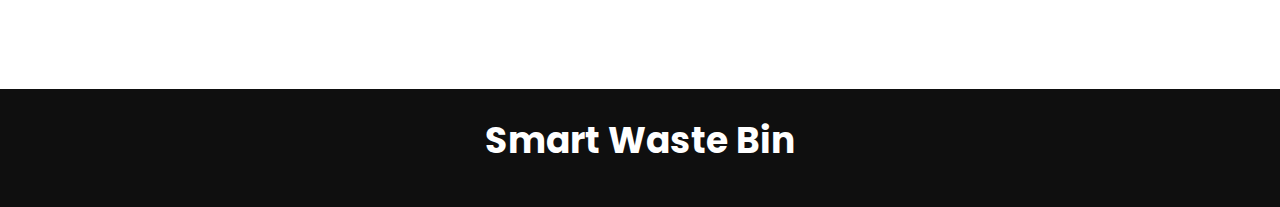
==== commit 81fa55f5: "Update index.html" ====
--- a/index.html
+++ b/index.html
@@ -10,22 +10,22 @@
   <meta content="" name="keywords">
 
   <!-- Favicons -->
-  <link href="assets/img/favicon.png" rel="icon">
-  <link href="assets/img/apple-touch-icon.png" rel="apple-touch-icon">
+  <link href="img/favicon.png" rel="icon">
+  <link href="img/apple-touch-icon.png" rel="apple-touch-icon">
 
   <!-- Google Fonts -->
   <link href="https://fonts.googleapis.com/css?family=Open+Sans:300,300i,400,400i,600,600i,700,700i|Raleway:300,300i,400,400i,500,500i,600,600i,700,700i|Poppins:300,300i,400,400i,500,500i,600,600i,700,700i" rel="stylesheet">
 
   <!-- Vendor CSS Files -->
-  <link href="assets/vendor/bootstrap/css/bootstrap.min.css" rel="stylesheet">
-  <link href="assets/vendor/bootstrap-icons/bootstrap-icons.css" rel="stylesheet">
-  <link href="assets/vendor/boxicons/css/boxicons.min.css" rel="stylesheet">
-  <link href="assets/vendor/glightbox/css/glightbox.min.css" rel="stylesheet">
-  <link href="assets/vendor/remixicon/remixicon.css" rel="stylesheet">
-  <link href="assets/vendor/swiper/swiper-bundle.min.css" rel="stylesheet">
+  <link href="vendor/bootstrap/css/bootstrap.min.css" rel="stylesheet">
+  <link href="vendor/bootstrap-icons/bootstrap-icons.css" rel="stylesheet">
+  <link href="vendor/boxicons/css/boxicons.min.css" rel="stylesheet">
+  <link href="vendor/glightbox/css/glightbox.min.css" rel="stylesheet">
+  <link href="vendor/remixicon/remixicon.css" rel="stylesheet">
+  <link href="vendor/swiper/swiper-bundle.min.css" rel="stylesheet">
 
   <!-- Template Main CSS File -->
-  <link href="assets/css/style.css" rel="stylesheet">
+  <link href="css/style.css" rel="stylesheet">
 
   <!--Including Chart.js in HTML file-->
   <script src="https://cdn.jsdelivr.net/npm/chart.js"></script>
@@ -1532,4 +1532,4 @@
 
 </body>
 
-</html>+</html>
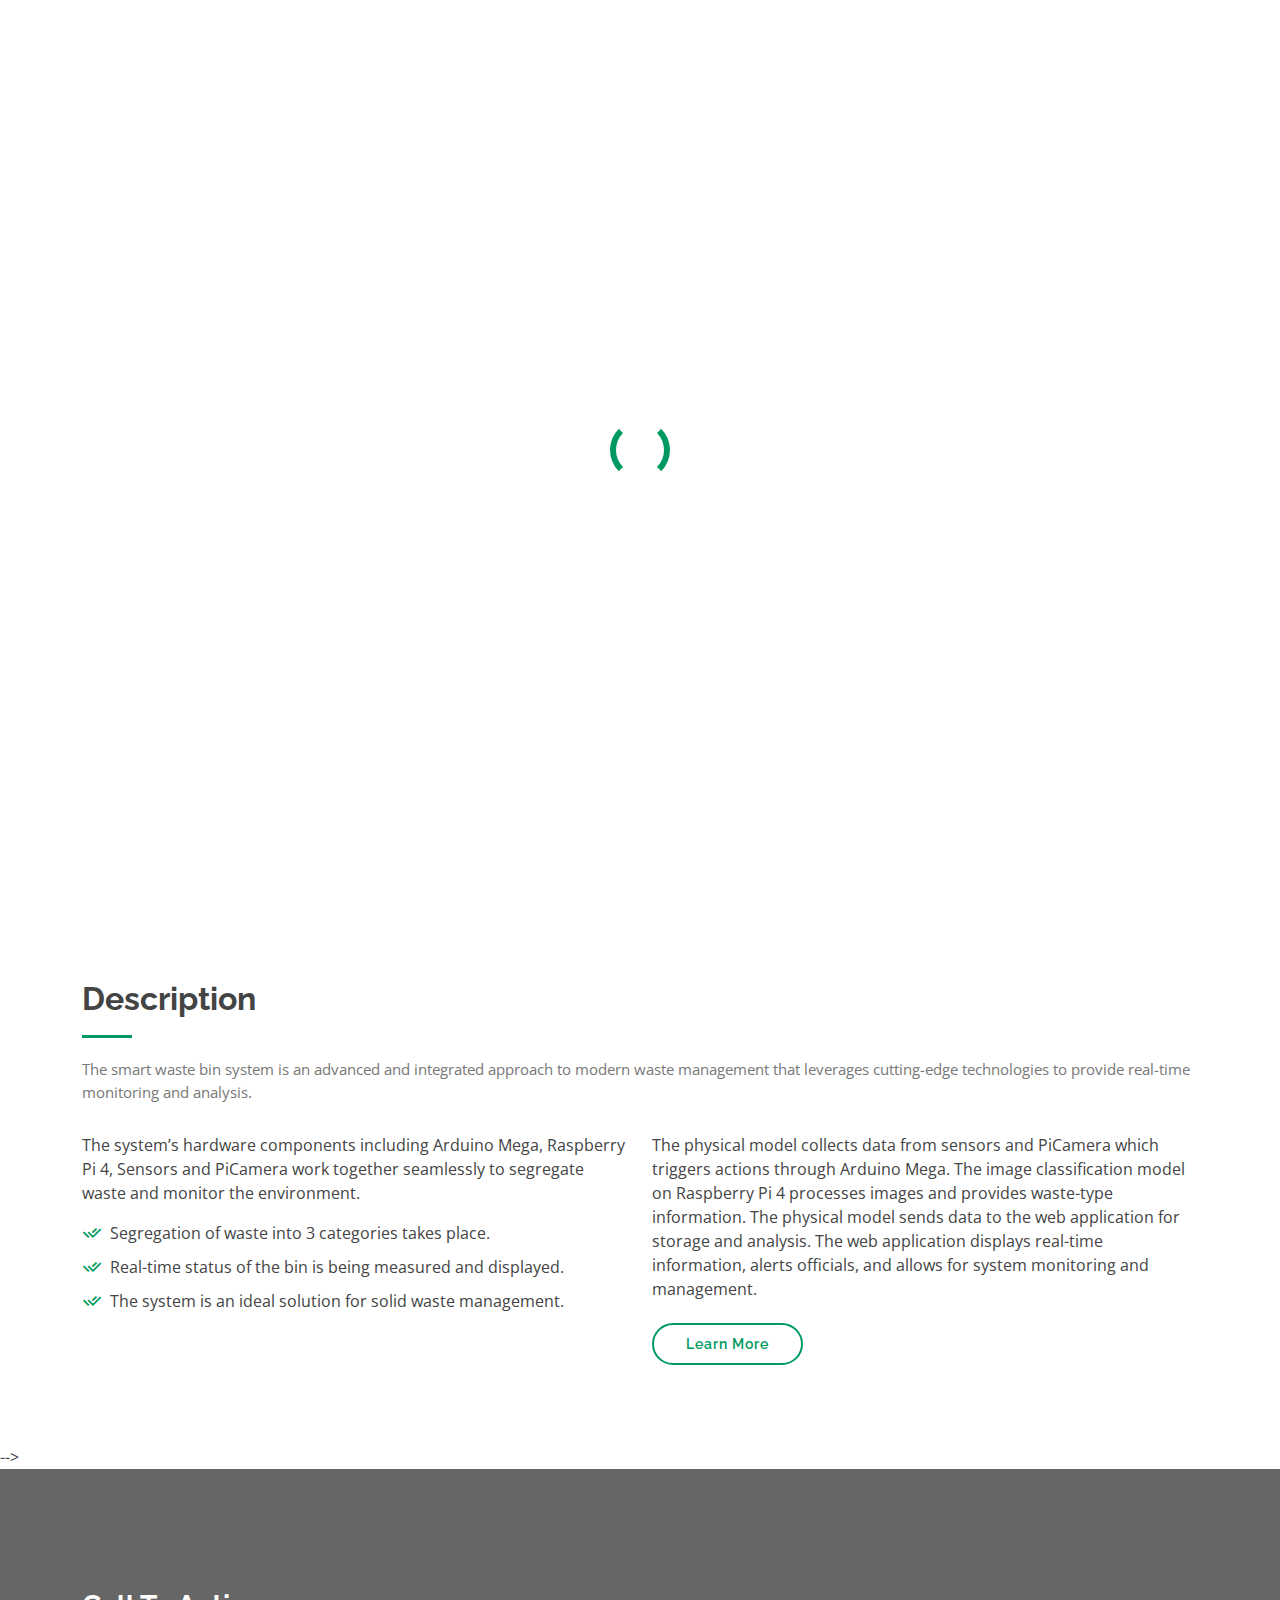
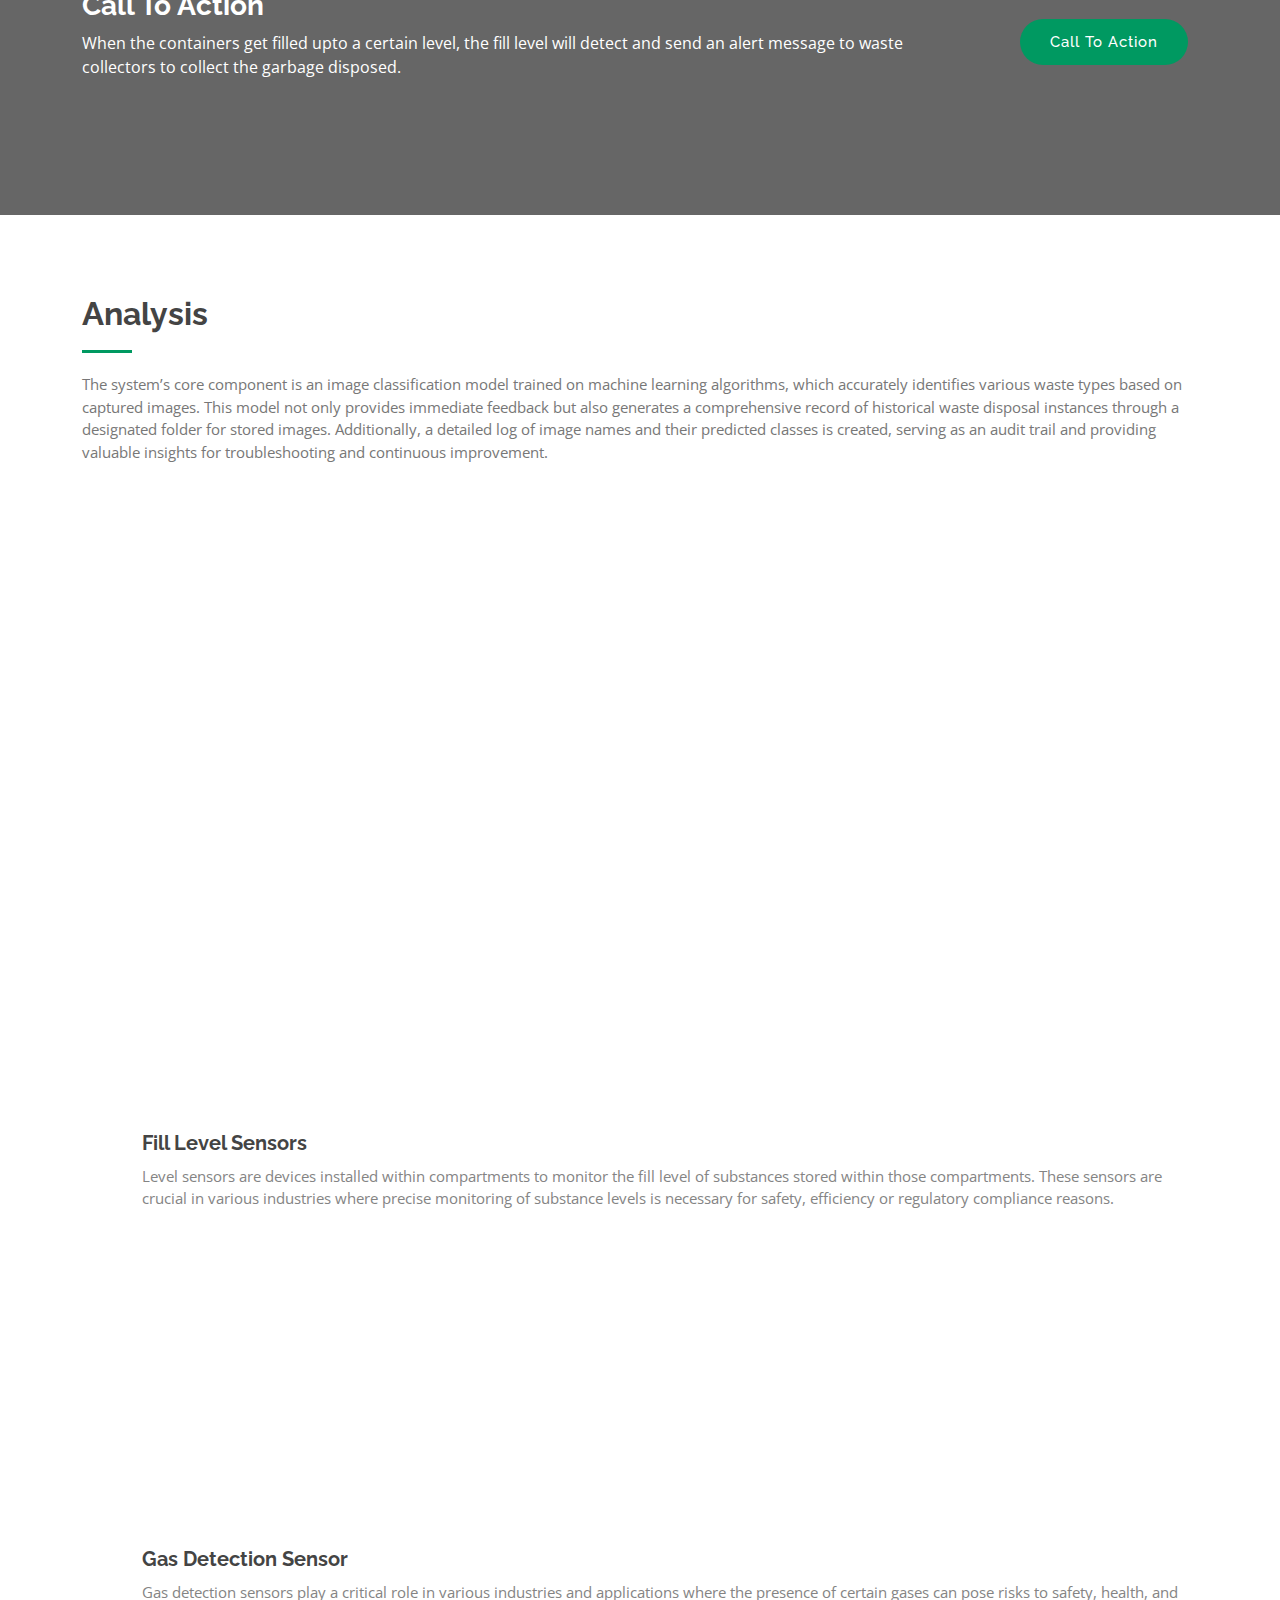
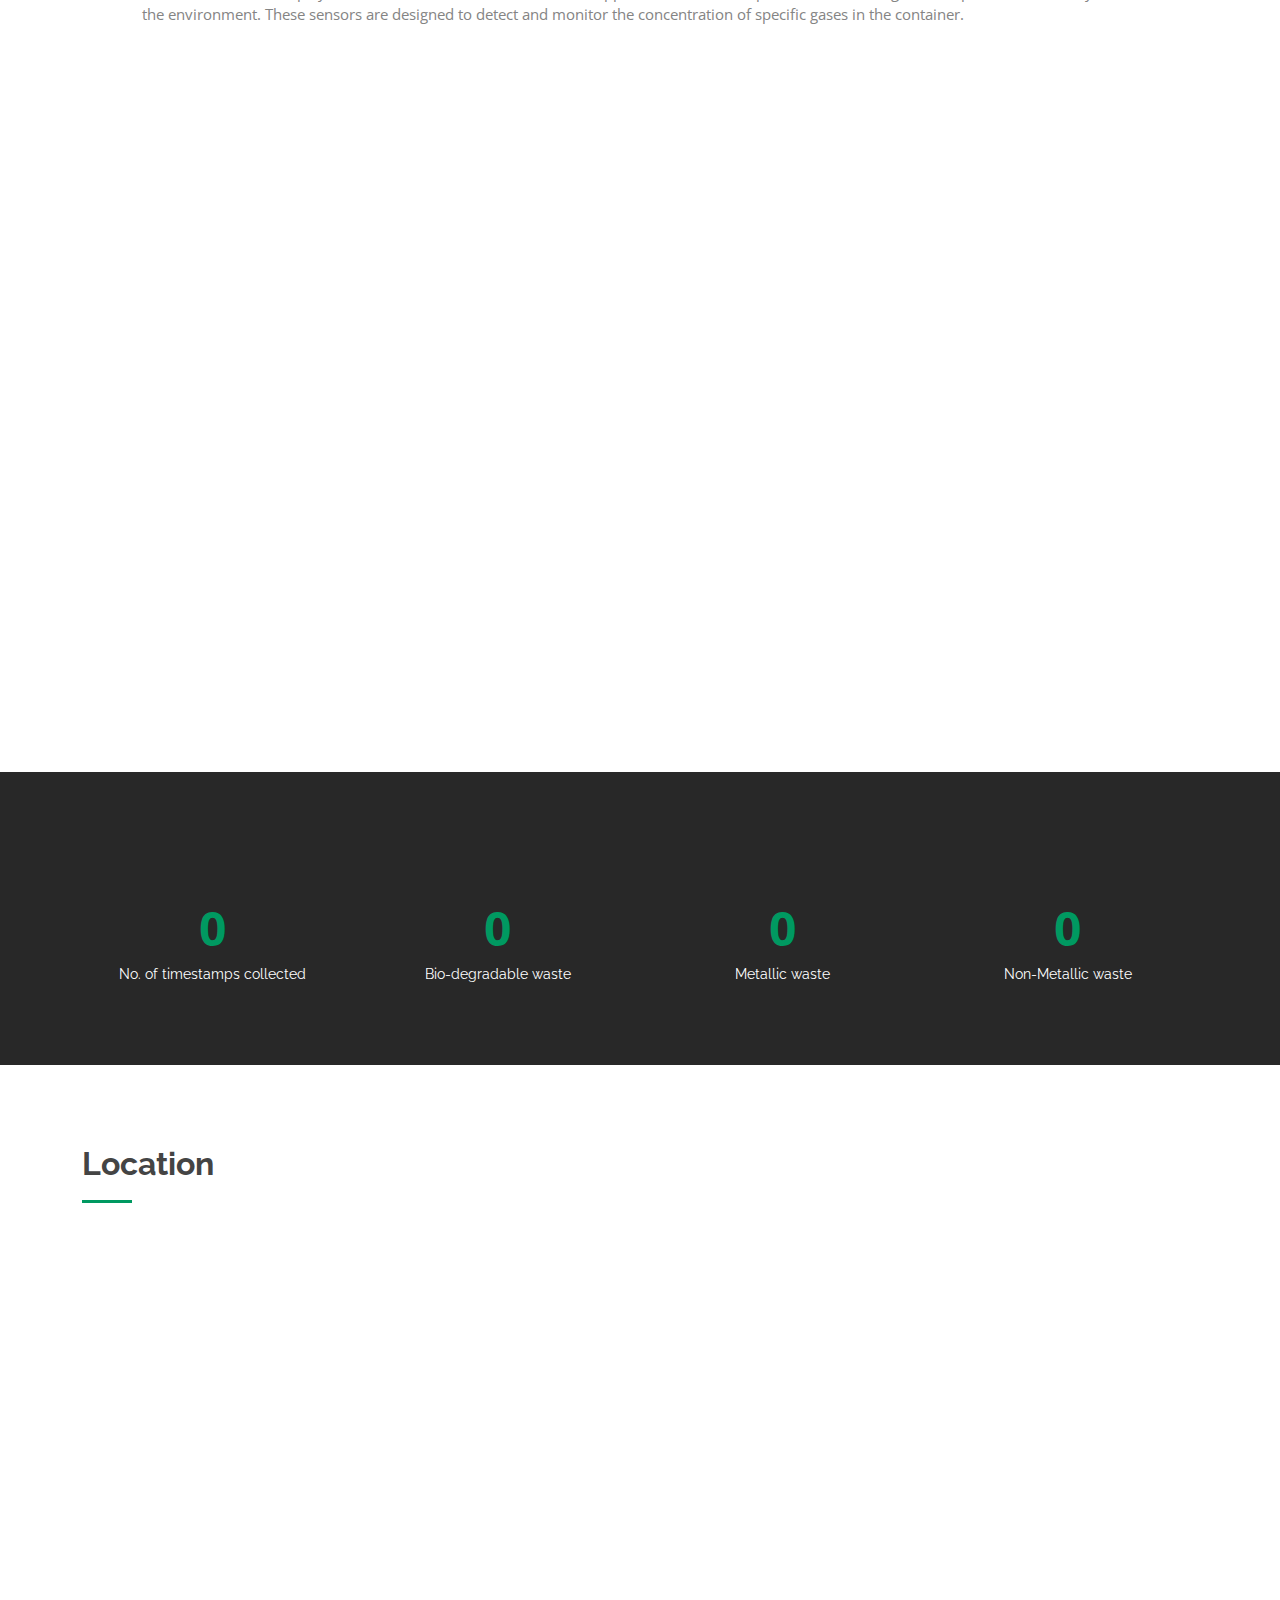
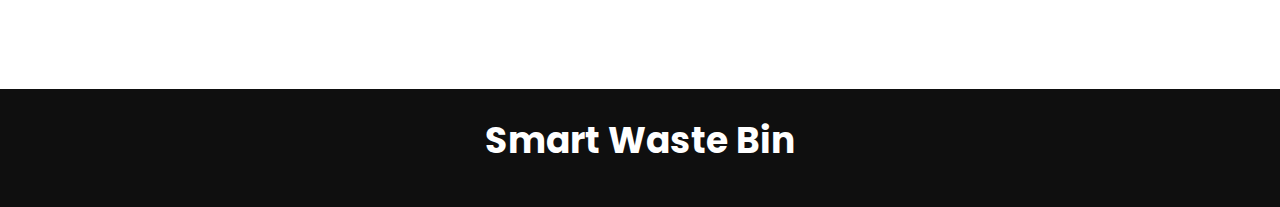
==== commit 37c18987: "Update index.html" ====
--- a/index.html
+++ b/index.html
@@ -20,9 +20,9 @@
   <link href="vendor/bootstrap/css/bootstrap.min.css" rel="stylesheet">
   <link href="vendor/bootstrap-icons/bootstrap-icons.css" rel="stylesheet">
   <link href="vendor/boxicons/css/boxicons.min.css" rel="stylesheet">
-  <link href="vendor/glightbox/css/glightbox.min.css" rel="stylesheet">
-  <link href="vendor/remixicon/remixicon.css" rel="stylesheet">
-  <link href="vendor/swiper/swiper-bundle.min.css" rel="stylesheet">
+  <link href="glightbox/css/glightbox.min.css" rel="stylesheet">
+  <link href="remixicon/remixicon.css" rel="stylesheet">
+  <link href="swiper/swiper-bundle.min.css" rel="stylesheet">
 
   <!-- Template Main CSS File -->
   <link href="css/style.css" rel="stylesheet">
@@ -60,7 +60,7 @@
         <div class="col-xl-9 d-flex align-items-center justify-content-lg-between">
           <h1 class="logo me-auto me-lg-0"><a href="index.html">Smart Waste Bin</a></h1>
           <!-- Uncomment below if you prefer to use an image logo -->
-          <a href="index.html" class="logo me-auto me-lg-0"><img src="assets/img/logo.png" alt="" class="img-fluid"></a>
+          <a href="index.html" class="logo me-auto me-lg-0"><img src="img/logo.png" alt="" class="img-fluid"></a>
 
           <nav id="navbar" class="navbar order-last order-lg-0">
             <ul>
@@ -106,7 +106,7 @@
           <h1>Smart Waste Bin - Efficient Waste Management System</h1>
           <h2>To enhance environmental sustainability and quality of life.</h2>
           <!--<a href="https://www.youtube.com/watch?v=jDDaplaOz7Q" class="glightbox play-btn mb-4"></a>-->
-          <a href="assets/img/MetalsDetection.mp4" class="glightbox play-btn mb-4"></a>
+          <a href="img/MetalsDetection.mp4" class="glightbox play-btn mb-4"></a>
         </div>
       </div>
     </div>
@@ -1514,12 +1514,12 @@
   <a href="#" class="back-to-top d-flex align-items-center justify-content-center"><i class="bi bi-arrow-up-short"></i></a>
 
   <!-- Vendor JS Files -->
-  <script src="assets/vendor/purecounter/purecounter_vanilla.js"></script>
-  <script src="assets/vendor/bootstrap/js/bootstrap.bundle.min.js"></script>
-  <script src="assets/vendor/glightbox/js/glightbox.min.js"></script>
-  <script src="assets/vendor/isotope-layout/isotope.pkgd.min.js"></script>
-  <script src="assets/vendor/swiper/swiper-bundle.min.js"></script>
-  <script src="assets/vendor/php-email-form/validate.js"></script>
+  <script src="purecounter/purecounter_vanilla.js"></script>
+  <script src="vendor/bootstrap/js/bootstrap.bundle.min.js"></script>
+  <script src="glightbox/js/glightbox.min.js"></script>
+  <script src="isotope-layout/isotope.pkgd.min.js"></script>
+  <script src="swiper/swiper-bundle.min.js"></script>
+  <script src="php-email-form/validate.js"></script>
 
 
   
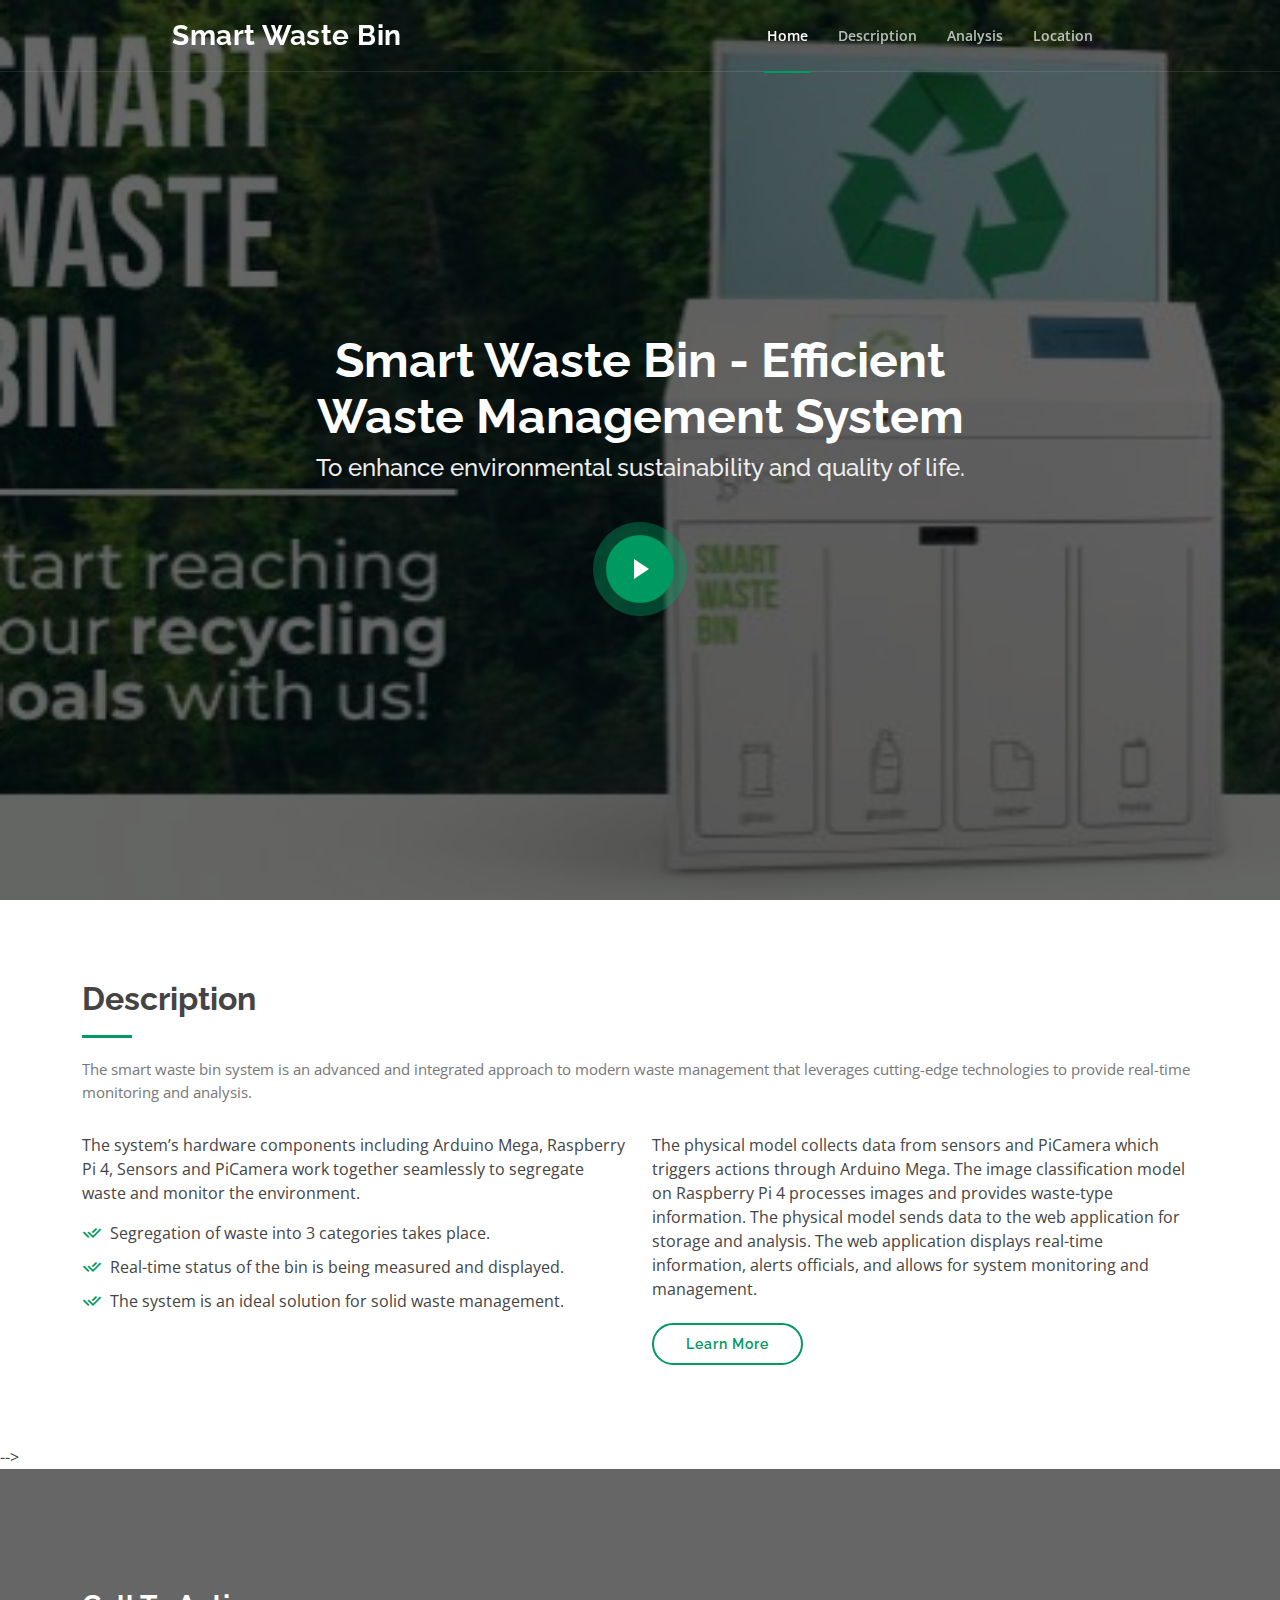
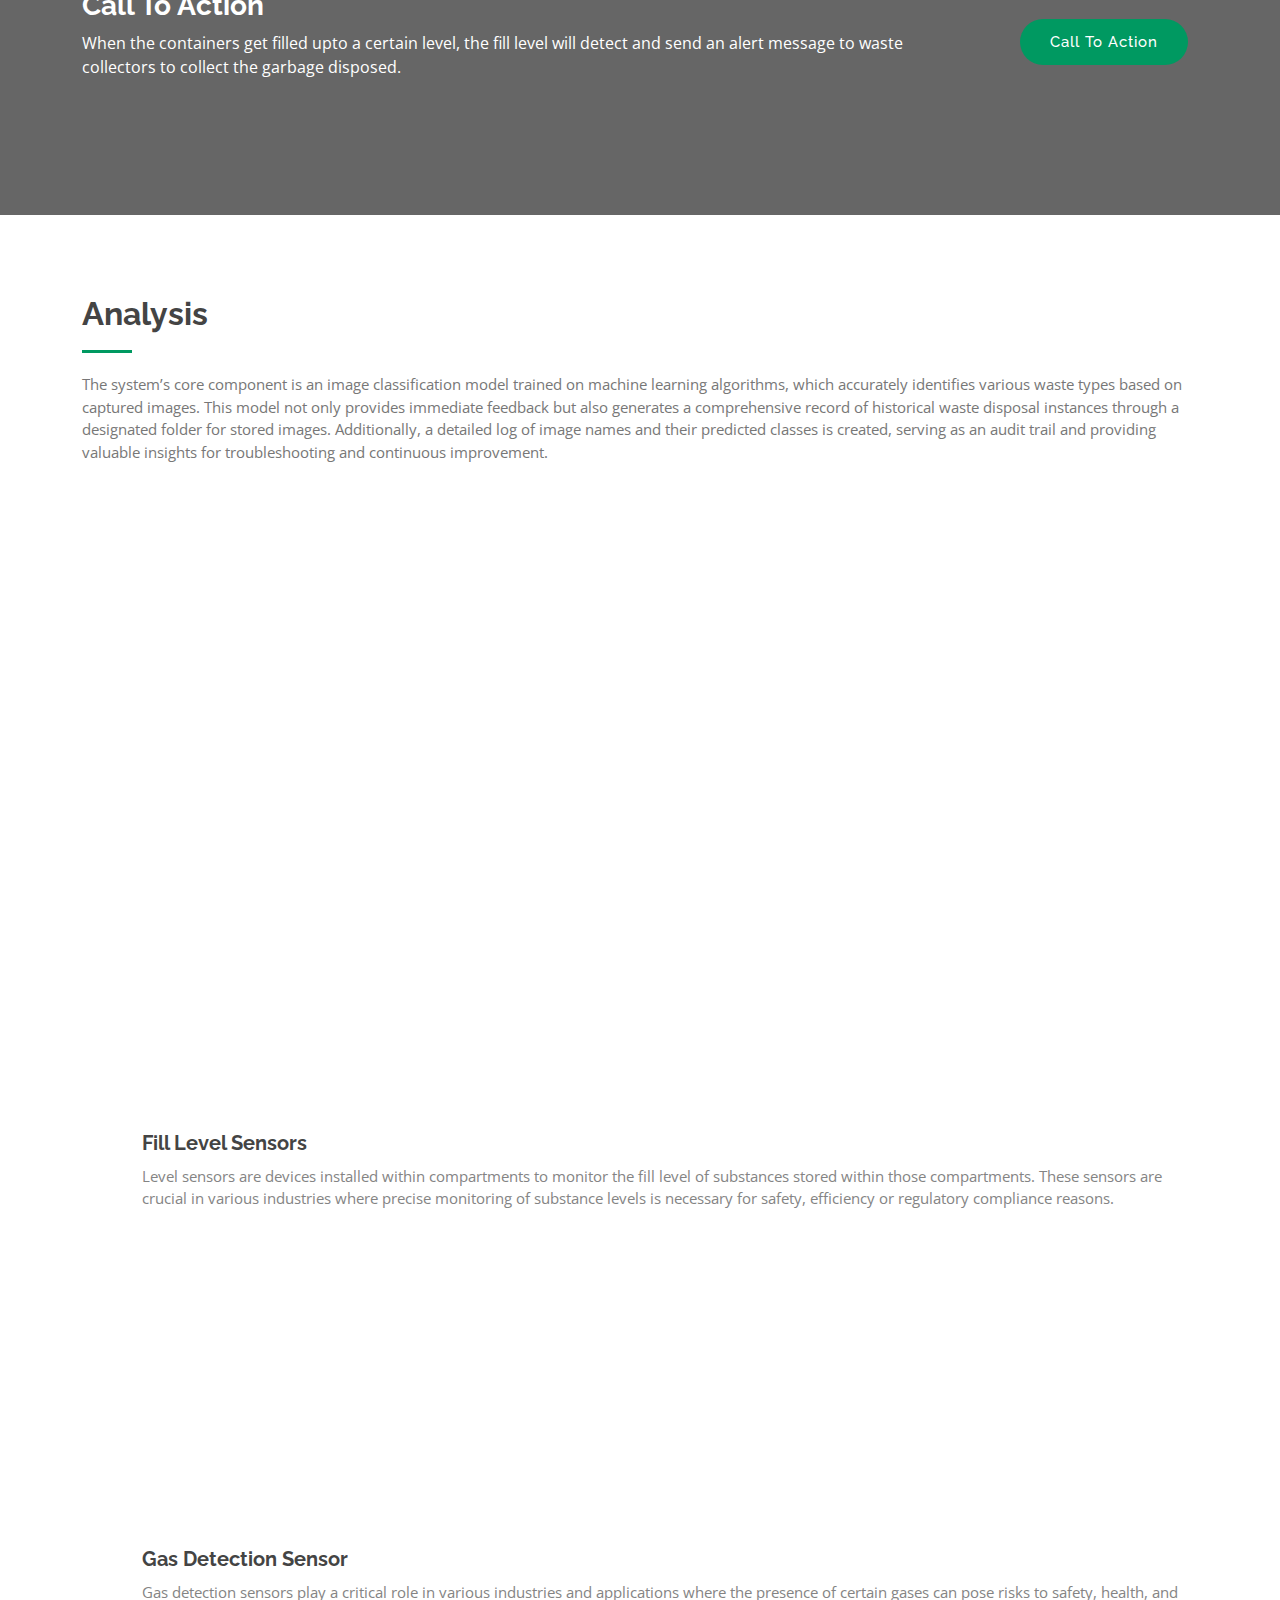
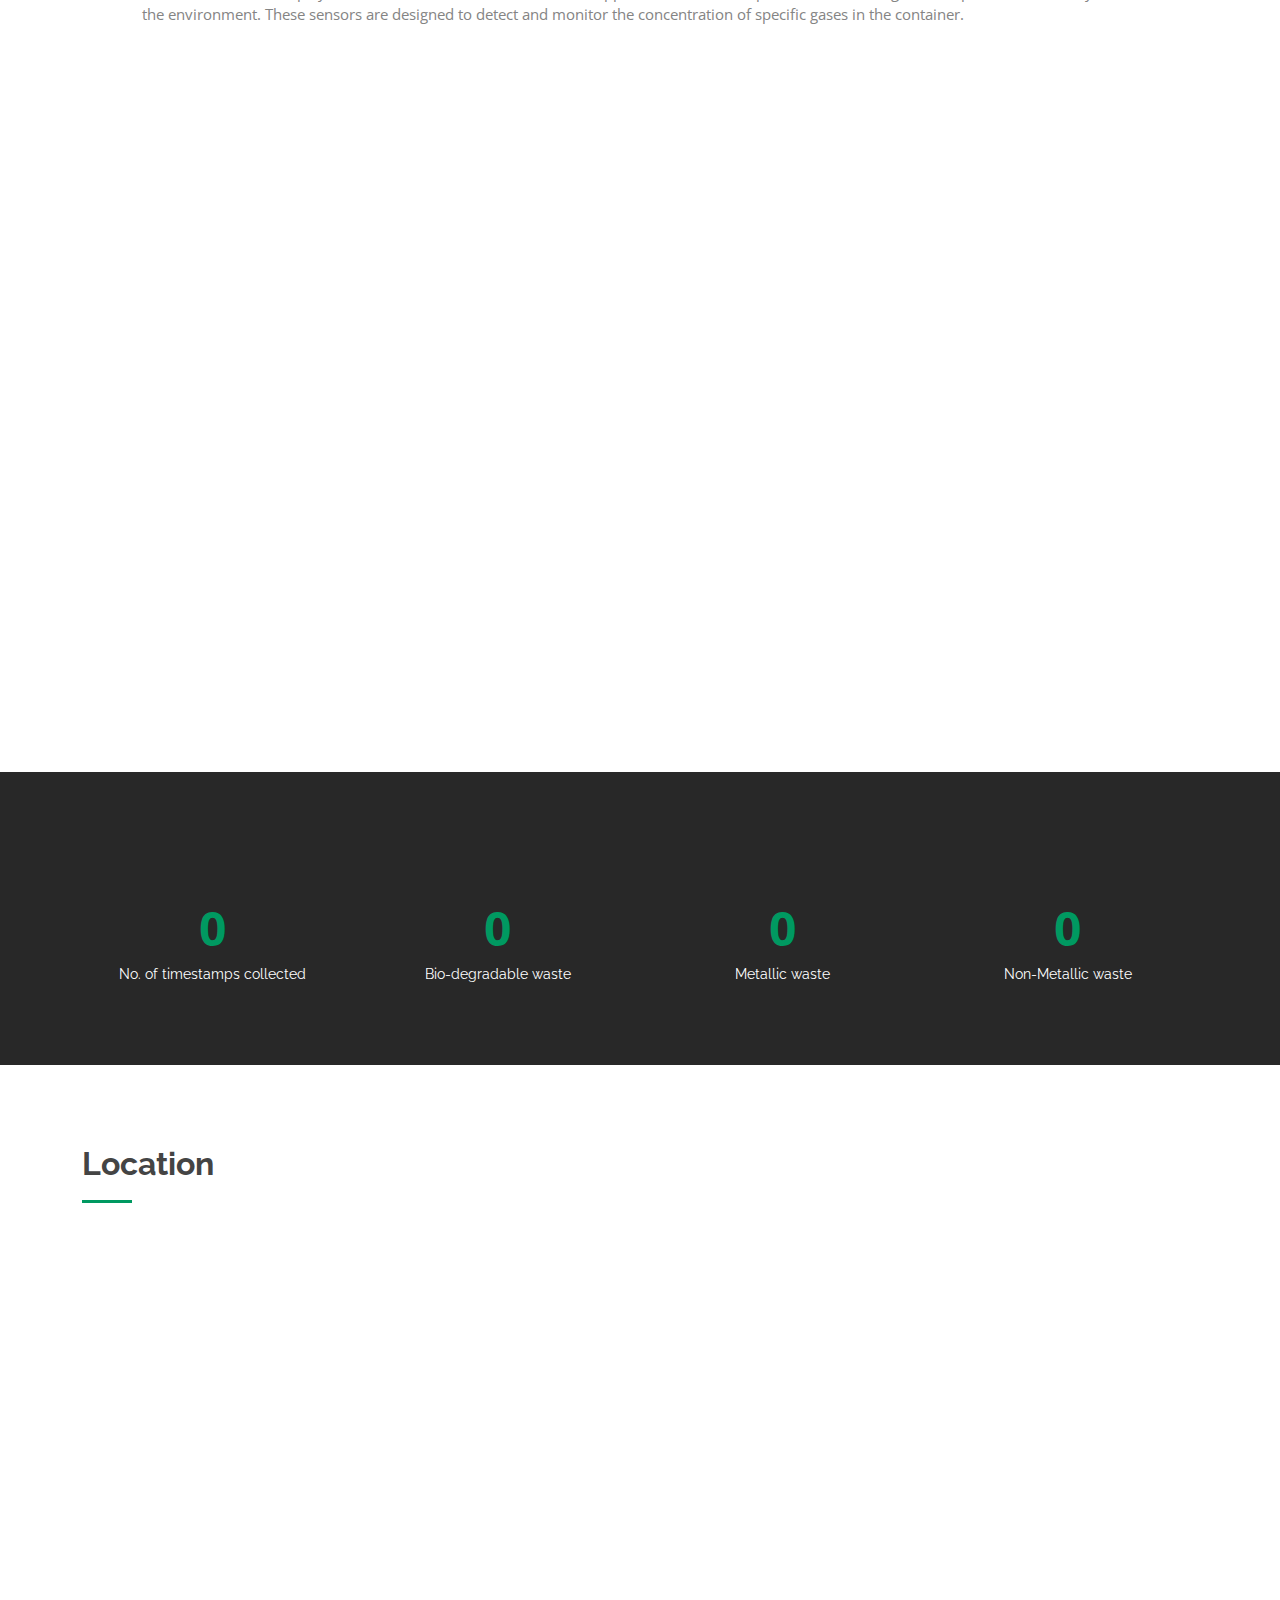
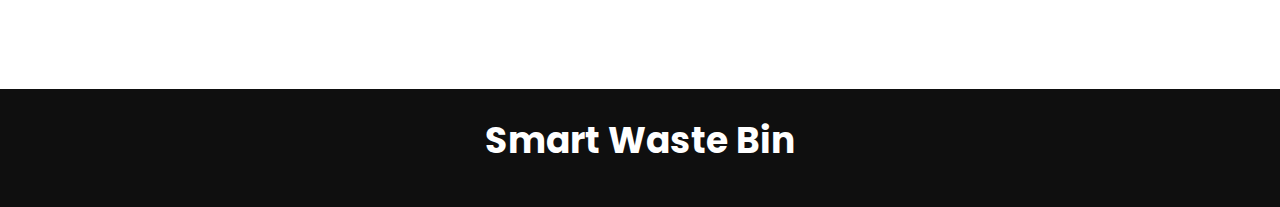
==== commit 51831e09: "Update index.html" ====
--- a/index.html
+++ b/index.html
@@ -1528,7 +1528,7 @@
 
 
   <!-- Template Main JS File -->
-  <script src="assets/js/main.js"></script>
+  <script src="js/main.js"></script>
 
 </body>
 
